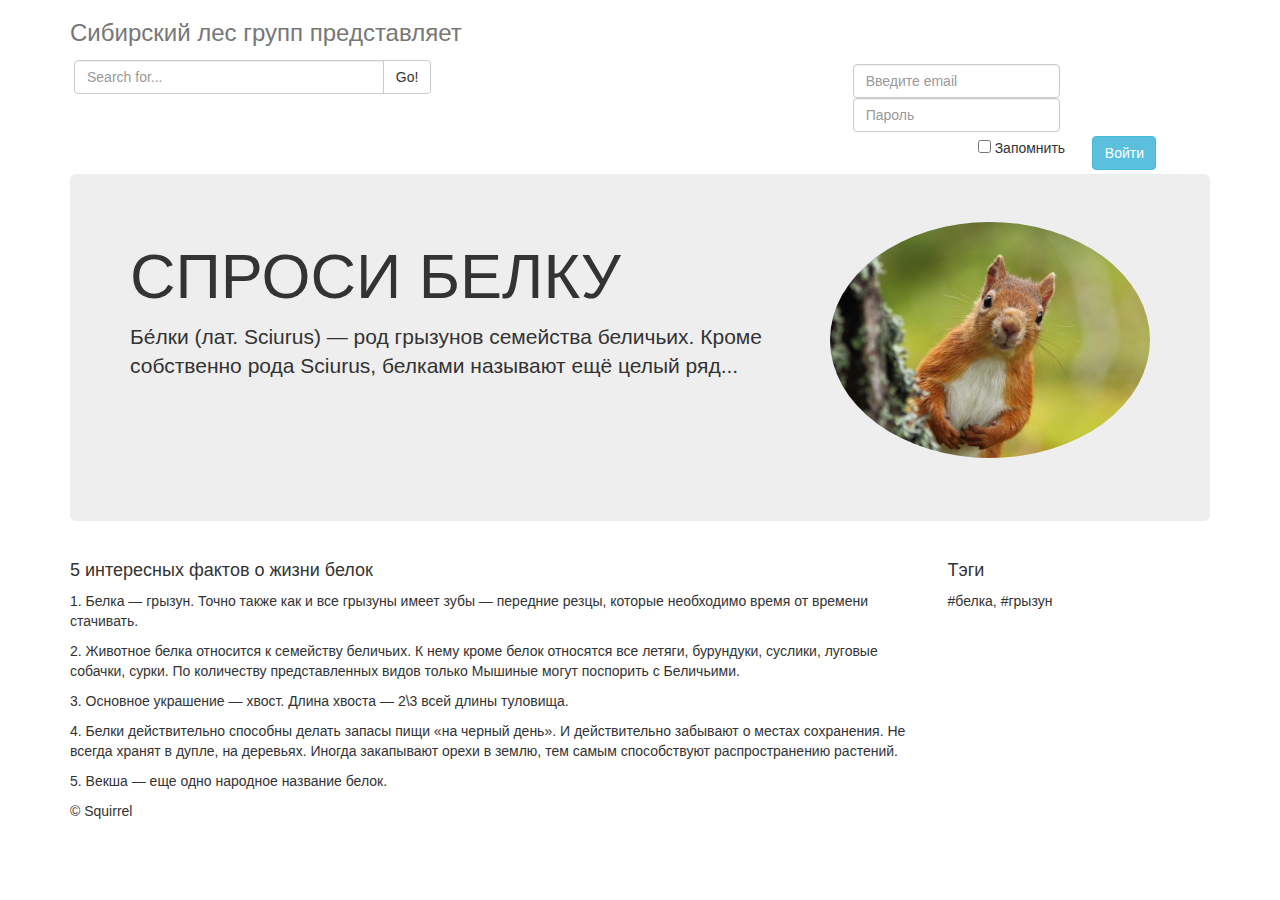
==== index.html @ f89218b2 "belka lalka" ====
﻿<!DOCTYPE html>
<html lang="en">
  <head>
    <meta charset="utf-8">
    <meta http-equiv="X-UA-Compatible" content="IE=edge">
    <meta name="viewport" content="width=device-width, initial-scale=1">
    <!-- The above 3 meta tags *must* come first in the head; any other head content must come *after* these tags -->
    <meta name="description" content="">
    <meta name="author" content="">
    <link rel="icon" href="../../favicon.ico">

    <title>Спроси Белку</title>

    <!-- Bootstrap core CSS -->
   <link href="css/bootstrap.min.css" rel="stylesheet">
   <link href="css/bootstrap-tagsinput.css" rel="stylesheet">
   <link href="css/mystyle.css" rel="stylesheet">

    <!-- Custom styles for this template -->
    <link href="jumbotron-narrow.css" rel="stylesheet">

    <!-- Just for debugging purposes. Don't actually copy these 2 lines! -->
    <!--[if lt IE 9]><script src="../../assets/js/ie8-responsive-file-warning.js"></script><![endif]-->
    <script src="js/ie-emulation-modes-warning.js"></script>

    <!-- HTML5 shim and Respond.js for IE8 support of HTML5 elements and media queries -->
    <!--[if lt IE 9]>
      <script src="https://oss.maxcdn.com/html5shiv/3.7.2/html5shiv.min.js"></script>
      <script src="https://oss.maxcdn.com/respond/1.4.2/respond.min.js"></script>
    <![endif]-->
  </head>

  <body>

  <div class="container">

		<div class="header clearfix">
        <h3 class="text-muted">Сибирский лес групп представляет</h3>
      </div>				

 		<div class="row add-margin">	
			<div class="col-lg-4 pull-left">
				<div class="input-group">
					<input type="text" class="form-control" placeholder="Search for...">
					<span class="input-group-btn">
					  <button class="btn btn-default" type="button">Go!</button>
					</span>
				</div><!-- /input-group -->
			</div><!-- /.col-lg-6 -->
			<form class="col-lg-4 col-md-push-4" role="form">
			  <div class="form-inline add-margin">
				  <div class="form-group">
					 <label class="sr-only" for="exampleInputEmail2">Email</label>
					 <input type="email" class="form-control" id="exampleInputEmail2" placeholder="Введите email">
				  </div>
				  <div class="form-group">
					 <label class="sr-only" for="exampleInputPassword2">Password</label>
					 <input type="password" class="form-control" id="exampleInputPassword2" placeholder="Пароль">
				  </div>
			  </div>
			  <div class="form-inline row">
				  <div class="checkbox col-lg-4 col-md-push-4">
					 <label>
						<input type="checkbox"> Запомнить
					 </label>
				  </div>
					<button type="submit" class="btn  btn-info col-lg-2 col-md-push-4" >Войти</button>
			  </div>
			</form>
		</div><!-- /.row -->		

		
      <div class="jumbotron">
			<div class="row">
				<div class="col-lg-8 pull-left">
					<h1>СПРОСИ БЕЛКУ</h1>
					<p class="lead">Бе́лки (лат. Sciurus) — род грызунов семейства беличьих. Кроме собственно рода Sciurus, белками называют ещё целый ряд...</p>
				</div>
				<p class="col-lg-4"><img src="belka.jpg" class="img-responsive img-circle belka"></p>
		   </div>
		</div>


		<div class="row">
			<div class="col-lg-9">
				 <h4>5 интересных фактов о жизни белок </h4>
				 <p>1. Белка — грызун. Точно также как и все грызуны имеет зубы — передние резцы, которые необходимо время от времени стачивать. </p>
				 <p>2. Животное белка относится к семейству беличьих. К нему кроме белок относятся все летяги, бурундуки, суслики, луговые собачки, сурки. По количеству представленных видов только Мышиные могут поспорить с Беличьими.</p>
				 <p>3. Основное украшение — хвост. Длина хвоста — 2\3 всей длины туловища. </p>
				 <p>4. Белки действительно способны делать запасы пищи «на черный день». И действительно забывают о местах сохранения. Не всегда хранят в дупле, на деревьях. Иногда закапывают орехи в землю, тем самым способствуют распространению растений. </p>
				 <p>5. Векша — еще одно народное название белок. </p>
			</div>

			<div class="col-lg-3">
				<h4>Тэги</h4>
				<p> #белка, #грызун</p>
			</div>
        </div>

    <footer class="footer">
        <p>&copy; Squirrel</p>
    </footer>

    </div> <!-- /container -->


    <!-- IE10 viewport hack for Surface/desktop Windows 8 bug -->
    <script src="js/ie10-viewport-bug-workaround.js"></script>
  </body>
</html>
---- css/mystyle.css ----
div.input-group {	margin: 5px, 5px, 5px, 5px;}.add-margin{	padding: 4px;}.input-group .bootstrap-tagsinput {    border-top-right-radius: 0;    border-bottom-right-radius: 0;    width: 100%;    margin-bottom: 1px;}/* .belka {	width: 64px; 	height: 64px;} */
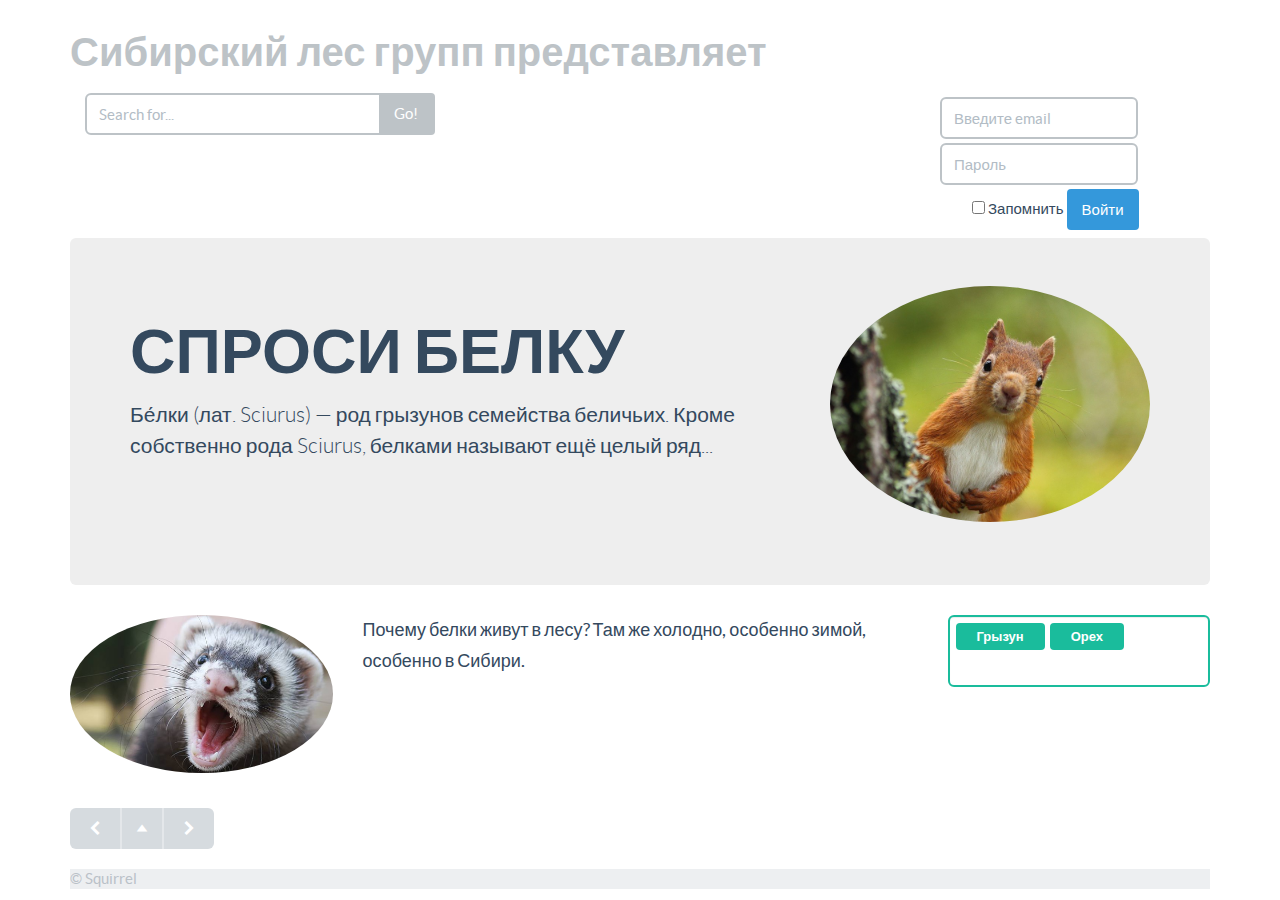
==== commit ce796a42: "ops" ====
--- a/index.html
+++ b/index.html
@@ -15,6 +15,8 @@
    <link href="css/bootstrap.min.css" rel="stylesheet">
    <link href="css/bootstrap-tagsinput.css" rel="stylesheet">
    <link href="css/mystyle.css" rel="stylesheet">
+   <!-- Loading Flat UI -->
+    <link href="css/flat-ui.min.css" rel="stylesheet">
 
     <!-- Custom styles for this template -->
     <link href="jumbotron-narrow.css" rel="stylesheet">
@@ -33,13 +35,11 @@
   <body>
 
   <div class="container">
-
 		<div class="header clearfix">
-        <h3 class="text-muted">Сибирский лес групп представляет</h3>
-      </div>				
-
+       		<h3 class="text-muted">Сибирский лес групп представляет</h3>
+        </div>	
  		<div class="row add-margin">	
-			<div class="col-lg-4 pull-left">
+			<div class="col-lg-4 col-md-4 pull-left">
 				<div class="input-group">
 					<input type="text" class="form-control" placeholder="Search for...">
 					<span class="input-group-btn">
@@ -47,30 +47,30 @@
 					</span>
 				</div><!-- /input-group -->
 			</div><!-- /.col-lg-6 -->
-			<form class="col-lg-4 col-md-push-4" role="form">
-			  <div class="form-inline add-margin">
-				  <div class="form-group">
+			<form class="col-lg-4 col-lg-push-5" role="form">
+			  <div class="form-inline">
+				  <div class="form-group add-margin" >
 					 <label class="sr-only" for="exampleInputEmail2">Email</label>
 					 <input type="email" class="form-control" id="exampleInputEmail2" placeholder="Введите email">
 				  </div>
-				  <div class="form-group">
+				  <div class="form-group add-margin">
 					 <label class="sr-only" for="exampleInputPassword2">Password</label>
 					 <input type="password" class="form-control" id="exampleInputPassword2" placeholder="Пароль">
 				  </div>
 			  </div>
-			  <div class="form-inline row">
-				  <div class="checkbox col-lg-4 col-md-push-4">
+			  <div class="form-inline add-margin">
+				  <div class="checkbox ">
 					 <label>
 						<input type="checkbox"> Запомнить
 					 </label>
 				  </div>
-					<button type="submit" class="btn  btn-info col-lg-2 col-md-push-4" >Войти</button>
+					<button type="submit" class="btn  btn-info " >Войти</button>
 			  </div>
 			</form>
-		</div><!-- /.row -->		
+		</div><!-- /.row -->			
 
 		
-      <div class="jumbotron">
+        <div class="jumbotron">
 			<div class="row">
 				<div class="col-lg-8 pull-left">
 					<h1>СПРОСИ БЕЛКУ</h1>
@@ -82,29 +82,55 @@
 
 
 		<div class="row">
-			<div class="col-lg-9">
-				 <h4>5 интересных фактов о жизни белок </h4>
-				 <p>1. Белка — грызун. Точно также как и все грызуны имеет зубы — передние резцы, которые необходимо время от времени стачивать. </p>
-				 <p>2. Животное белка относится к семейству беличьих. К нему кроме белок относятся все летяги, бурундуки, суслики, луговые собачки, сурки. По количеству представленных видов только Мышиные могут поспорить с Беличьими.</p>
-				 <p>3. Основное украшение — хвост. Длина хвоста — 2\3 всей длины туловища. </p>
-				 <p>4. Белки действительно способны делать запасы пищи «на черный день». И действительно забывают о местах сохранения. Не всегда хранят в дупле, на деревьях. Иногда закапывают орехи в землю, тем самым способствуют распространению растений. </p>
-				 <p>5. Векша — еще одно народное название белок. </p>
-			</div>
-
+			<p class="col-lg-3 pull-left"><img src="chorek.jpg" class="img-responsive img-circle belka"></p>
+			<p class="col-lg-6">Почему белки живут в лесу? Там же холодно, особенно зимой, особенно в Сибири.</p>
+			
 			<div class="col-lg-3">
-				<h4>Тэги</h4>
-				<p> #белка, #грызун</p>
+				<!-- Primary tags input -->
+				<div class="tagsinput-primary">
+					<input name="tagsinput" class="tagsinput" data-role="tagsinput" value="Грызун, Орех" />
+				</div>
 			</div>
         </div>
 
-    <footer class="footer">
-        <p>&copy; Squirrel</p>
-    </footer>
+		<div class="pagination">
+		 	<ul>
+			    <li class="previous">
+			      <a href="#" class="fui-arrow-left"></a>
+			    </li>
+			    <!-- Make dropdown appear above pagination -->
+			    <li class="pagination-dropdown dropup">
+			      <a href="#" class="dropdown-toggle" data-toggle="dropdown">
+			    	<i class="fui-triangle-up"></i>
+			      </a>
+			      <!-- Dropdown menu -->
+			      <ul class="dropdown-menu">
+			        <li>
+			          <a href="#">10-20</a>
+			        </li>
+			      </ul>
+			    </li>
+			    <li class="next">
+			      <a href="#" class="fui-arrow-right"></a>
+			    </li>
+			</ul>
+		</div>
+
+
+	    <footer class="footer">
+	    	<p>&copy; Squirrel</p>
+	    </footer>
 
     </div> <!-- /container -->
 
 
     <!-- IE10 viewport hack for Surface/desktop Windows 8 bug -->
     <script src="js/ie10-viewport-bug-workaround.js"></script>
+
+    <script src="js/vendor/jquery.min.js"></script>
+    <!-- Include all compiled plugins (below), or include individual files as needed -->
+    <script src="js/vendor/video.js"></script>
+    <script src="js/flat-ui.min.js"></script>
+
   </body>
 </html>
--- a/css/mystyle.css
+++ b/css/mystyle.css
@@ -3,7 +3,7 @@
 	margin: 5px, 5px, 5px, 5px; } .add-margin{-	padding: 4px;+	margin: 4px 0px; }  --- a/css/flat-ui.min.css
+++ b/css/flat-ui.min.css
@@ -0,0 +1,4 @@
+/*!
+ * Flat UI Free v2.2.2 (http://designmodo.github.io/Flat-UI/)
+ * Copyright 2013-2014 Designmodo, Inc.
+ */@font-face{font-family:Lato;font-style:normal;font-weight:900;src:url(../fonts/lato/lato-black.eot);src:url(../fonts/lato/lato-black.eot?#iefix) format('embedded-opentype'),url(../fonts/lato/lato-black.woff) format('woff'),url(../fonts/lato/lato-black.ttf) format('truetype'),url(../fonts/lato/lato-black.svg#latoblack) format('svg')}@font-face{font-family:Lato;font-style:normal;font-weight:700;src:url(../fonts/lato/lato-bold.eot);src:url(../fonts/lato/lato-bold.eot?#iefix) format('embedded-opentype'),url(../fonts/lato/lato-bold.woff) format('woff'),url(../fonts/lato/lato-bold.ttf) format('truetype'),url(../fonts/lato/lato-bold.svg#latobold) format('svg')}@font-face{font-family:Lato;font-style:italic;font-weight:700;src:url(../fonts/lato/lato-bolditalic.eot);src:url(../fonts/lato/lato-bolditalic.eot?#iefix) format('embedded-opentype'),url(../fonts/lato/lato-bolditalic.woff) format('woff'),url(../fonts/lato/lato-bolditalic.ttf) format('truetype'),url(../fonts/lato/lato-bolditalic.svg#latobold-italic) format('svg')}@font-face{font-family:Lato;font-style:italic;font-weight:400;src:url(../fonts/lato/lato-italic.eot);src:url(../fonts/lato/lato-italic.eot?#iefix) format('embedded-opentype'),url(../fonts/lato/lato-italic.woff) format('woff'),url(../fonts/lato/lato-italic.ttf) format('truetype'),url(../fonts/lato/lato-italic.svg#latoitalic) format('svg')}@font-face{font-family:Lato;font-style:normal;font-weight:300;src:url(../fonts/lato/lato-light.eot);src:url(../fonts/lato/lato-light.eot?#iefix) format('embedded-opentype'),url(../fonts/lato/lato-light.woff) format('woff'),url(../fonts/lato/lato-light.ttf) format('truetype'),url(../fonts/lato/lato-light.svg#latolight) format('svg')}@font-face{font-family:Lato;font-style:normal;font-weight:400;src:url(../fonts/lato/lato-regular.eot);src:url(../fonts/lato/lato-regular.eot?#iefix) format('embedded-opentype'),url(../fonts/lato/lato-regular.woff) format('woff'),url(../fonts/lato/lato-regular.ttf) format('truetype'),url(../fonts/lato/lato-regular.svg#latoregular) format('svg')}@font-face{font-family:Flat-UI-Icons;src:url(../fonts/glyphicons/flat-ui-icons-regular.eot);src:url(../fonts/glyphicons/flat-ui-icons-regular.eot?#iefix) format('embedded-opentype'),url(../fonts/glyphicons/flat-ui-icons-regular.woff) format('woff'),url(../fonts/glyphicons/flat-ui-icons-regular.ttf) format('truetype'),url(../fonts/glyphicons/flat-ui-icons-regular.svg#flat-ui-icons-regular) format('svg')}[class^=fui-],[class*=fui-]{font-family:Flat-UI-Icons;font-style:normal;font-weight:400;font-variant:normal;text-transform:none;speak:none;-webkit-font-smoothing:antialiased;-moz-osx-font-smoothing:grayscale}.fui-triangle-up:before{content:"\e600"}.fui-triangle-down:before{content:"\e601"}.fui-triangle-up-small:before{content:"\e602"}.fui-triangle-down-small:before{content:"\e603"}.fui-triangle-left-large:before{content:"\e604"}.fui-triangle-right-large:before{content:"\e605"}.fui-arrow-left:before{content:"\e606"}.fui-arrow-right:before{content:"\e607"}.fui-plus:before{content:"\e608"}.fui-cross:before{content:"\e609"}.fui-check:before{content:"\e60a"}.fui-radio-unchecked:before{content:"\e60b"}.fui-radio-checked:before{content:"\e60c"}.fui-checkbox-unchecked:before{content:"\e60d"}.fui-checkbox-checked:before{content:"\e60e"}.fui-info-circle:before{content:"\e60f"}.fui-alert-circle:before{content:"\e610"}.fui-question-circle:before{content:"\e611"}.fui-check-circle:before{content:"\e612"}.fui-cross-circle:before{content:"\e613"}.fui-plus-circle:before{content:"\e614"}.fui-pause:before{content:"\e615"}.fui-play:before{content:"\e616"}.fui-volume:before{content:"\e617"}.fui-mute:before{content:"\e618"}.fui-resize:before{content:"\e619"}.fui-list:before{content:"\e61a"}.fui-list-thumbnailed:before{content:"\e61b"}.fui-list-small-thumbnails:before{content:"\e61c"}.fui-list-large-thumbnails:before{content:"\e61d"}.fui-list-numbered:before{content:"\e61e"}.fui-list-columned:before{content:"\e61f"}.fui-list-bulleted:before{content:"\e620"}.fui-window:before{content:"\e621"}.fui-windows:before{content:"\e622"}.fui-loop:before{content:"\e623"}.fui-cmd:before{content:"\e624"}.fui-mic:before{content:"\e625"}.fui-heart:before{content:"\e626"}.fui-location:before{content:"\e627"}.fui-new:before{content:"\e628"}.fui-video:before{content:"\e629"}.fui-photo:before{content:"\e62a"}.fui-time:before{content:"\e62b"}.fui-eye:before{content:"\e62c"}.fui-chat:before{content:"\e62d"}.fui-home:before{content:"\e62e"}.fui-upload:before{content:"\e62f"}.fui-search:before{content:"\e630"}.fui-user:before{content:"\e631"}.fui-mail:before{content:"\e632"}.fui-lock:before{content:"\e633"}.fui-power:before{content:"\e634"}.fui-calendar:before{content:"\e635"}.fui-gear:before{content:"\e636"}.fui-bookmark:before{content:"\e637"}.fui-exit:before{content:"\e638"}.fui-trash:before{content:"\e639"}.fui-folder:before{content:"\e63a"}.fui-bubble:before{content:"\e63b"}.fui-export:before{content:"\e63c"}.fui-calendar-solid:before{content:"\e63d"}.fui-star:before{content:"\e63e"}.fui-star-2:before{content:"\e63f"}.fui-credit-card:before{content:"\e640"}.fui-clip:before{content:"\e641"}.fui-link:before{content:"\e642"}.fui-tag:before{content:"\e643"}.fui-document:before{content:"\e644"}.fui-image:before{content:"\e645"}.fui-facebook:before{content:"\e646"}.fui-youtube:before{content:"\e647"}.fui-vimeo:before{content:"\e648"}.fui-twitter:before{content:"\e649"}.fui-spotify:before{content:"\e64a"}.fui-skype:before{content:"\e64b"}.fui-pinterest:before{content:"\e64c"}.fui-path:before{content:"\e64d"}.fui-linkedin:before{content:"\e64e"}.fui-google-plus:before{content:"\e64f"}.fui-dribbble:before{content:"\e650"}.fui-behance:before{content:"\e651"}.fui-stumbleupon:before{content:"\e652"}.fui-yelp:before{content:"\e653"}.fui-wordpress:before{content:"\e654"}.fui-windows-8:before{content:"\e655"}.fui-vine:before{content:"\e656"}.fui-tumblr:before{content:"\e657"}.fui-paypal:before{content:"\e658"}.fui-lastfm:before{content:"\e659"}.fui-instagram:before{content:"\e65a"}.fui-html5:before{content:"\e65b"}.fui-github:before{content:"\e65c"}.fui-foursquare:before{content:"\e65d"}.fui-dropbox:before{content:"\e65e"}.fui-android:before{content:"\e65f"}.fui-apple:before{content:"\e660"}body{font-family:Lato,Helvetica,Arial,sans-serif;font-size:18px;line-height:1.72222;color:#34495e;background-color:#fff}a{color:#16a085;text-decoration:none;-webkit-transition:.25s;transition:.25s}a:hover,a:focus{color:#1abc9c;text-decoration:none}a:focus{outline:0}.img-rounded{border-radius:6px}.img-thumbnail{display:inline-block;max-width:100%;height:auto;padding:4px;line-height:1.72222;background-color:#fff;border:2px solid #bdc3c7;border-radius:6px;-webkit-transition:all .25s ease-in-out;transition:all .25s ease-in-out}.img-comment{margin:24px 0;font-size:15px;font-style:italic;line-height:1.2}h1,h2,h3,h4,h5,h6,.h1,.h2,.h3,.h4,.h5,.h6{font-family:inherit;font-weight:700;line-height:1.1;color:inherit}h1 small,h2 small,h3 small,h4 small,h5 small,h6 small,.h1 small,.h2 small,.h3 small,.h4 small,.h5 small,.h6 small{color:#e7e9ec}h1,h2,h3{margin-top:30px;margin-bottom:15px}h4,h5,h6{margin-top:15px;margin-bottom:15px}h6{font-weight:400}h1,.h1{font-size:61px}h2,.h2{font-size:53px}h3,.h3{font-size:40px}h4,.h4{font-size:29px}h5,.h5{font-size:28px}h6,.h6{font-size:24px}p{margin:0 0 15px;font-size:18px;line-height:1.72222}.lead{margin-bottom:30px;font-size:28px;font-weight:300;line-height:1.46428571}@media (min-width:768px){.lead{font-size:30.01px}}small,.small{font-size:83%;line-height:2.067}.text-muted{color:#bdc3c7}.text-inverse{color:#fff}.text-primary{color:#1abc9c}a.text-primary:hover{color:#148f77}.text-warning{color:#f1c40f}a.text-warning:hover{color:#c29d0b}.text-danger{color:#e74c3c}a.text-danger:hover{color:#d62c1a}.text-success{color:#2ecc71}a.text-success:hover{color:#25a25a}.text-info{color:#3498db}a.text-info:hover{color:#217dbb}.bg-primary{color:#fff;background-color:#34495e}a.bg-primary:hover{background-color:#222f3d}.bg-success{background-color:#dff0d8}a.bg-success:hover{background-color:#c1e2b3}.bg-info{background-color:#d9edf7}a.bg-info:hover{background-color:#afd9ee}.bg-warning{background-color:#fcf8e3}a.bg-warning:hover{background-color:#f7ecb5}.bg-danger{background-color:#f2dede}a.bg-danger:hover{background-color:#e4b9b9}.page-header{padding-bottom:14px;margin:60px 0 30px;border-bottom:2px solid #e7e9ec}ul,ol{margin-bottom:15px}dl{margin-bottom:30px}dt,dd{line-height:1.72222}@media (min-width:768px){.dl-horizontal dt{width:160px}.dl-horizontal dd{margin-left:180px}}abbr[title],abbr[data-original-title]{border-bottom:1px dotted #bdc3c7}blockquote{padding:0 0 0 16px;margin:0 0 30px;border-left:3px solid #e7e9ec}blockquote p{margin-bottom:.4em;font-size:20px;font-weight:400;line-height:1.55}blockquote small,blockquote .small{font-size:18px;font-style:italic;line-height:1.72222;color:inherit}blockquote small:before,blockquote .small:before{content:""}blockquote.pull-right{padding-right:16px;padding-left:0;border-right:3px solid #e7e9ec;border-left:0}blockquote.pull-right small:after{content:""}address{margin-bottom:30px;line-height:1.72222}sub,sup{font-size:70%}code,kbd,pre,samp{font-family:Monaco,Menlo,Consolas,"Courier New",monospace}code{padding:2px 6px;font-size:85%;color:#c7254e;background-color:#f9f2f4;border-radius:4px}kbd{padding:2px 6px;font-size:85%;color:#fff;background-color:#34495e;border-radius:4px;box-shadow:none}pre{padding:8px;margin:0 0 15px;font-size:13px;line-height:1.72222;color:inherit;white-space:pre;background-color:#fff;border:2px solid #e7e9ec;border-radius:6px}.pre-scrollable{max-height:340px}.thumbnail{display:block;padding:4px;margin-bottom:5px;line-height:1.72222;background-color:#fff;border:2px solid #bdc3c7;border-radius:6px;-webkit-transition:border .25s ease-in-out;transition:border .25s ease-in-out}.thumbnail>img,.thumbnail a>img{display:block;max-width:100%;height:auto;margin-right:auto;margin-left:auto}a.thumbnail:hover,a.thumbnail:focus,a.thumbnail.active{border-color:#16a085}.thumbnail .caption{padding:9px;color:#34495e}.btn{padding:10px 15px;font-size:15px;font-weight:400;line-height:1.4;border:none;border-radius:4px;-webkit-transition:border .25s linear,color .25s linear,background-color .25s linear;transition:border .25s linear,color .25s linear,background-color .25s linear;-webkit-font-smoothing:subpixel-antialiased}.btn:hover,.btn:focus{color:#fff;outline:0}.btn:active,.btn.active{outline:0;box-shadow:none}.btn:focus:active{outline:0}.btn.disabled,.btn[disabled],fieldset[disabled] .btn{color:rgba(255,255,255,.75);cursor:not-allowed;background-color:#bdc3c7;filter:alpha(opacity=70);opacity:.7}.btn [class^=fui-]{position:relative;top:1px;margin:0 1px;line-height:1}.btn-xs.btn [class^=fui-]{top:0;font-size:11px}.btn-hg.btn [class^=fui-]{top:2px}.btn-default{color:#fff;background-color:#bdc3c7}.btn-default:hover,.btn-default.hover,.btn-default:focus,.btn-default:active,.btn-default.active,.open>.dropdown-toggle.btn-default{color:#fff;background-color:#cacfd2;border-color:#cacfd2}.btn-default:active,.btn-default.active,.open>.dropdown-toggle.btn-default{background:#a1a6a9;border-color:#a1a6a9}.btn-default.disabled,.btn-default[disabled],fieldset[disabled] .btn-default,.btn-default.disabled:hover,.btn-default[disabled]:hover,fieldset[disabled] .btn-default:hover,.btn-default.disabled.hover,.btn-default[disabled].hover,fieldset[disabled] .btn-default.hover,.btn-default.disabled:focus,.btn-default[disabled]:focus,fieldset[disabled] .btn-default:focus,.btn-default.disabled:active,.btn-default[disabled]:active,fieldset[disabled] .btn-default:active,.btn-default.disabled.active,.btn-default[disabled].active,fieldset[disabled] .btn-default.active{background-color:#bdc3c7;border-color:#bdc3c7}.btn-default .badge{color:#bdc3c7;background-color:#fff}.btn-primary{color:#fff;background-color:#1abc9c}.btn-primary:hover,.btn-primary.hover,.btn-primary:focus,.btn-primary:active,.btn-primary.active,.open>.dropdown-toggle.btn-primary{color:#fff;background-color:#48c9b0;border-color:#48c9b0}.btn-primary:active,.btn-primary.active,.open>.dropdown-toggle.btn-primary{background:#16a085;border-color:#16a085}.btn-primary.disabled,.btn-primary[disabled],fieldset[disabled] .btn-primary,.btn-primary.disabled:hover,.btn-primary[disabled]:hover,fieldset[disabled] .btn-primary:hover,.btn-primary.disabled.hover,.btn-primary[disabled].hover,fieldset[disabled] .btn-primary.hover,.btn-primary.disabled:focus,.btn-primary[disabled]:focus,fieldset[disabled] .btn-primary:focus,.btn-primary.disabled:active,.btn-primary[disabled]:active,fieldset[disabled] .btn-primary:active,.btn-primary.disabled.active,.btn-primary[disabled].active,fieldset[disabled] .btn-primary.active{background-color:#bdc3c7;border-color:#1abc9c}.btn-primary .badge{color:#1abc9c;background-color:#fff}.btn-info{color:#fff;background-color:#3498db}.btn-info:hover,.btn-info.hover,.btn-info:focus,.btn-info:active,.btn-info.active,.open>.dropdown-toggle.btn-info{color:#fff;background-color:#5dade2;border-color:#5dade2}.btn-info:active,.btn-info.active,.open>.dropdown-toggle.btn-info{background:#2c81ba;border-color:#2c81ba}.btn-info.disabled,.btn-info[disabled],fieldset[disabled] .btn-info,.btn-info.disabled:hover,.btn-info[disabled]:hover,fieldset[disabled] .btn-info:hover,.btn-info.disabled.hover,.btn-info[disabled].hover,fieldset[disabled] .btn-info.hover,.btn-info.disabled:focus,.btn-info[disabled]:focus,fieldset[disabled] .btn-info:focus,.btn-info.disabled:active,.btn-info[disabled]:active,fieldset[disabled] .btn-info:active,.btn-info.disabled.active,.btn-info[disabled].active,fieldset[disabled] .btn-info.active{background-color:#bdc3c7;border-color:#3498db}.btn-info .badge{color:#3498db;background-color:#fff}.btn-danger{color:#fff;background-color:#e74c3c}.btn-danger:hover,.btn-danger.hover,.btn-danger:focus,.btn-danger:active,.btn-danger.active,.open>.dropdown-toggle.btn-danger{color:#fff;background-color:#ec7063;border-color:#ec7063}.btn-danger:active,.btn-danger.active,.open>.dropdown-toggle.btn-danger{background:#c44133;border-color:#c44133}.btn-danger.disabled,.btn-danger[disabled],fieldset[disabled] .btn-danger,.btn-danger.disabled:hover,.btn-danger[disabled]:hover,fieldset[disabled] .btn-danger:hover,.btn-danger.disabled.hover,.btn-danger[disabled].hover,fieldset[disabled] .btn-danger.hover,.btn-danger.disabled:focus,.btn-danger[disabled]:focus,fieldset[disabled] .btn-danger:focus,.btn-danger.disabled:active,.btn-danger[disabled]:active,fieldset[disabled] .btn-danger:active,.btn-danger.disabled.active,.btn-danger[disabled].active,fieldset[disabled] .btn-danger.active{background-color:#bdc3c7;border-color:#e74c3c}.btn-danger .badge{color:#e74c3c;background-color:#fff}.btn-success{color:#fff;background-color:#2ecc71}.btn-success:hover,.btn-success.hover,.btn-success:focus,.btn-success:active,.btn-success.active,.open>.dropdown-toggle.btn-success{color:#fff;background-color:#58d68d;border-color:#58d68d}.btn-success:active,.btn-success.active,.open>.dropdown-toggle.btn-success{background:#27ad60;border-color:#27ad60}.btn-success.disabled,.btn-success[disabled],fieldset[disabled] .btn-success,.btn-success.disabled:hover,.btn-success[disabled]:hover,fieldset[disabled] .btn-success:hover,.btn-success.disabled.hover,.btn-success[disabled].hover,fieldset[disabled] .btn-success.hover,.btn-success.disabled:focus,.btn-success[disabled]:focus,fieldset[disabled] .btn-success:focus,.btn-success.disabled:active,.btn-success[disabled]:active,fieldset[disabled] .btn-success:active,.btn-success.disabled.active,.btn-success[disabled].active,fieldset[disabled] .btn-success.active{background-color:#bdc3c7;border-color:#2ecc71}.btn-success .badge{color:#2ecc71;background-color:#fff}.btn-warning{color:#fff;background-color:#f1c40f}.btn-warning:hover,.btn-warning.hover,.btn-warning:focus,.btn-warning:active,.btn-warning.active,.open>.dropdown-toggle.btn-warning{color:#fff;background-color:#f4d313;border-color:#f4d313}.btn-warning:active,.btn-warning.active,.open>.dropdown-toggle.btn-warning{background:#cda70d;border-color:#cda70d}.btn-warning.disabled,.btn-warning[disabled],fieldset[disabled] .btn-warning,.btn-warning.disabled:hover,.btn-warning[disabled]:hover,fieldset[disabled] .btn-warning:hover,.btn-warning.disabled.hover,.btn-warning[disabled].hover,fieldset[disabled] .btn-warning.hover,.btn-warning.disabled:focus,.btn-warning[disabled]:focus,fieldset[disabled] .btn-warning:focus,.btn-warning.disabled:active,.btn-warning[disabled]:active,fieldset[disabled] .btn-warning:active,.btn-warning.disabled.active,.btn-warning[disabled].active,fieldset[disabled] .btn-warning.active{background-color:#bdc3c7;border-color:#f1c40f}.btn-warning .badge{color:#f1c40f;background-color:#fff}.btn-inverse{color:#fff;background-color:#34495e}.btn-inverse:hover,.btn-inverse.hover,.btn-inverse:focus,.btn-inverse:active,.btn-inverse.active,.open>.dropdown-toggle.btn-inverse{color:#fff;background-color:#415b76;border-color:#415b76}.btn-inverse:active,.btn-inverse.active,.open>.dropdown-toggle.btn-inverse{background:#2c3e50;border-color:#2c3e50}.btn-inverse.disabled,.btn-inverse[disabled],fieldset[disabled] .btn-inverse,.btn-inverse.disabled:hover,.btn-inverse[disabled]:hover,fieldset[disabled] .btn-inverse:hover,.btn-inverse.disabled.hover,.btn-inverse[disabled].hover,fieldset[disabled] .btn-inverse.hover,.btn-inverse.disabled:focus,.btn-inverse[disabled]:focus,fieldset[disabled] .btn-inverse:focus,.btn-inverse.disabled:active,.btn-inverse[disabled]:active,fieldset[disabled] .btn-inverse:active,.btn-inverse.disabled.active,.btn-inverse[disabled].active,fieldset[disabled] .btn-inverse.active{background-color:#bdc3c7;border-color:#34495e}.btn-inverse .badge{color:#34495e;background-color:#fff}.btn-embossed{box-shadow:inset 0 -2px 0 rgba(0,0,0,.15)}.btn-embossed.active,.btn-embossed:active{box-shadow:inset 0 2px 0 rgba(0,0,0,.15)}.btn-wide{min-width:140px;padding-right:30px;padding-left:30px}.btn-link{color:#16a085}.btn-link:hover,.btn-link:focus{color:#1abc9c;text-decoration:underline;background-color:transparent}.btn-link[disabled]:hover,fieldset[disabled] .btn-link:hover,.btn-link[disabled]:focus,fieldset[disabled] .btn-link:focus{color:#bdc3c7;text-decoration:none}.btn-hg,.btn-group-hg>.btn{padding:13px 20px;font-size:22px;line-height:1.227;border-radius:6px}.btn-lg,.btn-group-lg>.btn{padding:10px 19px;font-size:17px;line-height:1.471;border-radius:6px}.btn-sm,.btn-group-sm>.btn{padding:9px 13px;font-size:13px;line-height:1.385;border-radius:4px}.btn-xs,.btn-group-xs>.btn{padding:6px 9px;font-size:12px;line-height:1.083;border-radius:3px}.btn-tip{padding-left:10px;font-size:92%;font-weight:300}.btn-block{white-space:normal}[class*=btn-social-]{padding:10px 15px;font-size:13px;line-height:1.077;border-radius:4px}.btn-social-pinterest{color:#fff;background-color:#cb2028}.btn-social-pinterest:hover,.btn-social-pinterest:focus{background-color:#d54d53}.btn-social-pinterest:active,.btn-social-pinterest.active{background-color:#ad1b22}.btn-social-linkedin{color:#fff;background-color:#0072b5}.btn-social-linkedin:hover,.btn-social-linkedin:focus{background-color:#338ec4}.btn-social-linkedin:active,.btn-social-linkedin.active{background-color:#00619a}.btn-social-stumbleupon{color:#fff;background-color:#ed4a13}.btn-social-stumbleupon:hover,.btn-social-stumbleupon:focus{background-color:#f16e42}.btn-social-stumbleupon:active,.btn-social-stumbleupon.active{background-color:#c93f10}.btn-social-googleplus{color:#fff;background-color:#2d2d2d}.btn-social-googleplus:hover,.btn-social-googleplus:focus{background-color:#575757}.btn-social-googleplus:active,.btn-social-googleplus.active{background-color:#262626}.btn-social-facebook{color:#fff;background-color:#2f4b93}.btn-social-facebook:hover,.btn-social-facebook:focus{background-color:#596fa9}.btn-social-facebook:active,.btn-social-facebook.active{background-color:#28407d}.btn-social-twitter{color:#fff;background-color:#00bdef}.btn-social-twitter:hover,.btn-social-twitter:focus{background-color:#33caf2}.btn-social-twitter:active,.btn-social-twitter.active{background-color:#00a1cb}.btn-group>.btn+.btn{margin-left:0}.btn-group>.btn+.dropdown-toggle{padding:10px 12px;border-left:2px solid rgba(52,73,94,.15)}.btn-group>.btn+.dropdown-toggle .caret{margin-right:3px;margin-left:3px}.btn-group>.btn.btn-gh+.dropdown-toggle .caret{margin-right:7px;margin-left:7px}.btn-group>.btn.btn-sm+.dropdown-toggle .caret{margin-right:0;margin-left:0}.dropdown-toggle .caret{margin-left:8px}.btn-group-xs>.btn+.dropdown-toggle{padding:6px 9px}.btn-group-sm>.btn+.dropdown-toggle{padding:9px 13px}.btn-group-lg>.btn+.dropdown-toggle{padding:10px 19px}.btn-group-hg>.btn+.dropdown-toggle{padding:13px 20px}.btn-xs .caret{border-width:6px 4px 0;border-bottom-width:0}.btn-lg .caret{border-width:8px 6px 0;border-bottom-width:0}.dropup .btn-lg .caret{border-width:0 6px 8px}.dropup .btn-xs .caret{border-width:0 4px 6px}.btn-group>.btn,.btn-group>.dropdown-menu,.btn-group>.popover{font-weight:400}.btn-group:focus .dropdown-toggle{outline:0;-webkit-transition:.25s;transition:.25s}.btn-group.open .dropdown-toggle{color:rgba(255,255,255,.75);box-shadow:none}.btn-toolbar .btn.active{color:#fff}.btn-toolbar .btn>[class^=fui-]{margin:0 1px;font-size:16px}legend{display:block;width:100%;padding:0;margin-bottom:30px / 2;font-size:24px;line-height:inherit;color:inherit;border-bottom:none}textarea{padding:5px 11px;font-size:20px;line-height:24px}input[type=search]{-webkit-appearance:none!important}label{font-size:15px;font-weight:400;line-height:2.3}.form-control::-moz-placeholder,.select2-search input[type=text]::-moz-placeholder{color:#b2bcc5;opacity:1}.form-control:-ms-input-placeholder,.select2-search input[type=text]:-ms-input-placeholder{color:#b2bcc5}.form-control::-webkit-input-placeholder,.select2-search input[type=text]::-webkit-input-placeholder{color:#b2bcc5}.form-control,.select2-search input[type=text]{height:42px;padding:8px 12px;font-family:Lato,Helvetica,Arial,sans-serif;font-size:15px;line-height:1.467;color:#34495e;border:2px solid #bdc3c7;border-radius:6px;box-shadow:none;-webkit-transition:border .25s linear,color .25s linear,background-color .25s linear;transition:border .25s linear,color .25s linear,background-color .25s linear}.form-group.focus .form-control,.form-control:focus,.form-group.focus .select2-search input[type=text],.select2-search input[type=text]:focus{border-color:#1abc9c;outline:0;box-shadow:none}.form-control[disabled],.form-control[readonly],fieldset[disabled] .form-control,.select2-search input[type=text][disabled],.select2-search input[type=text][readonly],fieldset[disabled] .select2-search input[type=text]{color:#d5dbdb;cursor:default;background-color:#f4f6f6;filter:alpha(opacity=70);border-color:#d5dbdb;opacity:.7}.form-control.flat,.select2-search input[type=text].flat{border-color:transparent}.form-control.flat:hover,.select2-search input[type=text].flat:hover{border-color:#bdc3c7}.form-control.flat:focus,.select2-search input[type=text].flat:focus{border-color:#1abc9c}.input-sm,.form-group-sm .form-control,.form-group-sm .select2-search input[type=text],.select2-search input[type=text]{height:35px;padding:6px 10px;font-size:13px;line-height:1.462;border-radius:6px}select.input-sm,select.form-group-sm .form-control,select.form-group-sm .select2-search input[type=text],select.select2-search input[type=text]{height:35px;line-height:35px}textarea.input-sm,textarea.form-group-sm .form-control,select[multiple].input-sm,select[multiple].form-group-sm .form-control,textarea.form-group-sm .select2-search input[type=text],select[multiple].form-group-sm .select2-search input[type=text],textarea.select2-search input[type=text],select[multiple].select2-search input[type=text]{height:auto}.input-lg,.form-group-lg .form-control,.form-group-lg .select2-search input[type=text]{height:45px;padding:10px 15px;font-size:17px;line-height:1.235;border-radius:6px}select.input-lg,select.form-group-lg .form-control,select.form-group-lg .select2-search input[type=text]{height:45px;line-height:45px}textarea.input-lg,textarea.form-group-lg .form-control,select[multiple].input-lg,select[multiple].form-group-lg .form-control,textarea.form-group-lg .select2-search input[type=text],select[multiple].form-group-lg .select2-search input[type=text]{height:auto}.input-hg,.form-group-hg .form-control,.form-horizontal .form-group-hg .form-control,.form-group-hg .select2-search input[type=text],.form-horizontal .form-group-hg .select2-search input[type=text]{height:53px;padding:10px 16px;font-size:22px;line-height:1.318;border-radius:6px}select.input-hg,select.form-group-hg .form-control,select.form-group-hg .select2-search input[type=text]{height:53px;line-height:53px}textarea.input-hg,textarea.form-group-hg .form-control,select[multiple].input-hg,select[multiple].form-group-hg .form-control,textarea.form-group-hg .select2-search input[type=text],select[multiple].form-group-hg .select2-search input[type=text]{height:auto}.form-control-feedback{position:absolute;top:2px;right:2px;padding:0 12px 0 0;margin-top:1px;font-size:17px;line-height:36px;color:#b2bcc5;pointer-events:none;background-color:transparent;border-radius:6px}.input-hg+.form-control-feedback,.control-feedback-hg{width:auto;height:48px;padding-right:16px;font-size:20px;line-height:48px}.input-lg+.form-control-feedback,.control-feedback-lg{width:auto;height:40px;padding-right:15px;font-size:18px;line-height:40px}.input-sm+.form-control-feedback,.control-feedback-sm,.select2-search input[type=text]+.form-control-feedback{width:auto;height:29px;padding-right:10px;line-height:29px}.has-success .help-block,.has-success .control-label,.has-success .radio,.has-success .checkbox,.has-success .radio-inline,.has-success .checkbox-inline{color:#2ecc71}.has-success .form-control,.has-success .select2-search input[type=text]{color:#2ecc71;border-color:#2ecc71;box-shadow:none}.has-success .form-control::-moz-placeholder,.has-success .select2-search input[type=text]::-moz-placeholder{color:#2ecc71;opacity:1}.has-success .form-control:-ms-input-placeholder,.has-success .select2-search input[type=text]:-ms-input-placeholder{color:#2ecc71}.has-success .form-control::-webkit-input-placeholder,.has-success .select2-search input[type=text]::-webkit-input-placeholder{color:#2ecc71}.has-success .form-control:focus,.has-success .select2-search input[type=text]:focus{border-color:#2ecc71;box-shadow:none}.has-success .input-group-addon{color:#2ecc71;background-color:#fff;border-color:#2ecc71}.has-success .form-control-feedback{color:#2ecc71}.has-warning .help-block,.has-warning .control-label,.has-warning .radio,.has-warning .checkbox,.has-warning .radio-inline,.has-warning .checkbox-inline{color:#f1c40f}.has-warning .form-control,.has-warning .select2-search input[type=text]{color:#f1c40f;border-color:#f1c40f;box-shadow:none}.has-warning .form-control::-moz-placeholder,.has-warning .select2-search input[type=text]::-moz-placeholder{color:#f1c40f;opacity:1}.has-warning .form-control:-ms-input-placeholder,.has-warning .select2-search input[type=text]:-ms-input-placeholder{color:#f1c40f}.has-warning .form-control::-webkit-input-placeholder,.has-warning .select2-search input[type=text]::-webkit-input-placeholder{color:#f1c40f}.has-warning .form-control:focus,.has-warning .select2-search input[type=text]:focus{border-color:#f1c40f;box-shadow:none}.has-warning .input-group-addon{color:#f1c40f;background-color:#fff;border-color:#f1c40f}.has-warning .form-control-feedback{color:#f1c40f}.has-error .help-block,.has-error .control-label,.has-error .radio,.has-error .checkbox,.has-error .radio-inline,.has-error .checkbox-inline{color:#e74c3c}.has-error .form-control,.has-error .select2-search input[type=text]{color:#e74c3c;border-color:#e74c3c;box-shadow:none}.has-error .form-control::-moz-placeholder,.has-error .select2-search input[type=text]::-moz-placeholder{color:#e74c3c;opacity:1}.has-error .form-control:-ms-input-placeholder,.has-error .select2-search input[type=text]:-ms-input-placeholder{color:#e74c3c}.has-error .form-control::-webkit-input-placeholder,.has-error .select2-search input[type=text]::-webkit-input-placeholder{color:#e74c3c}.has-error .form-control:focus,.has-error .select2-search input[type=text]:focus{border-color:#e74c3c;box-shadow:none}.has-error .input-group-addon{color:#e74c3c;background-color:#fff;border-color:#e74c3c}.has-error .form-control-feedback{color:#e74c3c}.form-control[disabled]+.form-control-feedback,.form-control[readonly]+.form-control-feedback,fieldset[disabled] .form-control+.form-control-feedback,.form-control.disabled+.form-control-feedback,.select2-search input[type=text][disabled]+.form-control-feedback,.select2-search input[type=text][readonly]+.form-control-feedback,fieldset[disabled] .select2-search input[type=text]+.form-control-feedback,.select2-search input[type=text].disabled+.form-control-feedback{color:#d5dbdb;cursor:not-allowed;background-color:transparent;filter:alpha(opacity=70);opacity:.7}.help-block{margin-bottom:5px;font-size:14px;color:#6b7a88}.form-group{position:relative;margin-bottom:20px}.form-horizontal .radio,.form-horizontal .checkbox,.form-horizontal .radio-inline,.form-horizontal .checkbox-inline{padding-top:0;margin-top:0;margin-bottom:0}@media (min-width:768px){.form-horizontal .control-label{padding-top:3px;padding-bottom:3px}}.form-horizontal .form-group{margin-right:-15px;margin-left:-15px}.form-horizontal .form-control-static{padding-top:6px;padding-bottom:6px}@media (min-width:768px){.form-horizontal .form-group-hg .control-label{padding-top:2px;padding-bottom:0;font-size:22px}}@media (min-width:768px){.form-horizontal .form-group-lg .control-label{padding-top:3px;padding-bottom:2px;font-size:17px}}@media (min-width:768px){.form-horizontal .form-group-sm .control-label{padding-top:2px;padding-bottom:2px;font-size:13px}}.input-group .form-control,.input-group .select2-search input[type=text]{position:static}.input-group-hg>.form-control,.input-group-hg>.input-group-addon,.input-group-hg>.input-group-btn>.btn,.input-group-hg>.select2-search input[type=text]{height:53px;padding:10px 16px;font-size:22px;line-height:1.318;border-radius:6px}select.input-group-hg>.form-control,select.input-group-hg>.input-group-addon,select.input-group-hg>.input-group-btn>.btn,select.input-group-hg>.select2-search input[type=text]{height:53px;line-height:53px}textarea.input-group-hg>.form-control,textarea.input-group-hg>.input-group-addon,textarea.input-group-hg>.input-group-btn>.btn,select[multiple].input-group-hg>.form-control,select[multiple].input-group-hg>.input-group-addon,select[multiple].input-group-hg>.input-group-btn>.btn,textarea.input-group-hg>.select2-search input[type=text],select[multiple].input-group-hg>.select2-search input[type=text]{height:auto}.input-group-lg>.form-control,.input-group-lg>.input-group-addon,.input-group-lg>.input-group-btn>.btn,.input-group-lg>.select2-search input[type=text]{height:45px;padding:10px 15px;font-size:17px;line-height:1.235;border-radius:6px}select.input-group-lg>.form-control,select.input-group-lg>.input-group-addon,select.input-group-lg>.input-group-btn>.btn,select.input-group-lg>.select2-search input[type=text]{height:45px;line-height:45px}textarea.input-group-lg>.form-control,textarea.input-group-lg>.input-group-addon,textarea.input-group-lg>.input-group-btn>.btn,select[multiple].input-group-lg>.form-control,select[multiple].input-group-lg>.input-group-addon,select[multiple].input-group-lg>.input-group-btn>.btn,textarea.input-group-lg>.select2-search input[type=text],select[multiple].input-group-lg>.select2-search input[type=text]{height:auto}.input-group-sm>.form-control,.input-group-sm>.input-group-addon,.input-group-sm>.input-group-btn>.btn,.input-group-sm>.select2-search input[type=text]{height:35px;padding:6px 10px;font-size:13px;line-height:1.462;border-radius:6px}select.input-group-sm>.form-control,select.input-group-sm>.input-group-addon,select.input-group-sm>.input-group-btn>.btn,select.input-group-sm>.select2-search input[type=text]{height:35px;line-height:35px}textarea.input-group-sm>.form-control,textarea.input-group-sm>.input-group-addon,textarea.input-group-sm>.input-group-btn>.btn,select[multiple].input-group-sm>.form-control,select[multiple].input-group-sm>.input-group-addon,select[multiple].input-group-sm>.input-group-btn>.btn,textarea.input-group-sm>.select2-search input[type=text],select[multiple].input-group-sm>.select2-search input[type=text]{height:auto}.input-group-addon{padding:10px 12px;font-size:15px;color:#fff;text-align:center;background-color:#bdc3c7;border:2px solid #bdc3c7;border-radius:6px;-webkit-transition:border .25s linear,color .25s linear,background-color .25s linear;transition:border .25s linear,color .25s linear,background-color .25s linear}.input-group-hg .input-group-addon,.input-group-lg .input-group-addon,.input-group-sm .input-group-addon{line-height:1}.input-group .form-control:first-child,.input-group-addon:first-child,.input-group-btn:first-child>.btn,.input-group-btn:first-child>.dropdown-toggle,.input-group-btn:last-child>.btn:not(:last-child):not(.dropdown-toggle),.input-group .select2-search input[type=text]:first-child{border-top-right-radius:0;border-bottom-right-radius:0}.input-group .form-control:last-child,.input-group-addon:last-child,.input-group-btn:last-child>.btn,.input-group-btn:last-child>.dropdown-toggle,.input-group-btn:first-child>.btn:not(:first-child),.input-group .select2-search input[type=text]:last-child{border-top-left-radius:0;border-bottom-left-radius:0}.form-group.focus .input-group-addon,.input-group.focus .input-group-addon{background-color:#1abc9c;border-color:#1abc9c}.form-group.focus .input-group-btn>.btn-default+.btn-default,.input-group.focus .input-group-btn>.btn-default+.btn-default{border-left-color:#16a085}.form-group.focus .input-group-btn .btn,.input-group.focus .input-group-btn .btn{color:#1abc9c;background-color:#fff;border-color:#1abc9c}.form-group.focus .input-group-btn .btn-default,.input-group.focus .input-group-btn .btn-default{color:#fff;background-color:#1abc9c}.form-group.focus .input-group-btn .btn-default:hover,.input-group.focus .input-group-btn .btn-default:hover,.form-group.focus .input-group-btn .btn-default.hover,.input-group.focus .input-group-btn .btn-default.hover,.form-group.focus .input-group-btn .btn-default:focus,.input-group.focus .input-group-btn .btn-default:focus,.form-group.focus .input-group-btn .btn-default:active,.input-group.focus .input-group-btn .btn-default:active,.form-group.focus .input-group-btn .btn-default.active,.input-group.focus .input-group-btn .btn-default.active,.open>.dropdown-toggle.form-group.focus .input-group-btn .btn-default,.open>.dropdown-toggle.input-group.focus .input-group-btn .btn-default{color:#fff;background-color:#48c9b0;border-color:#48c9b0}.form-group.focus .input-group-btn .btn-default:active,.input-group.focus .input-group-btn .btn-default:active,.form-group.focus .input-group-btn .btn-default.active,.input-group.focus .input-group-btn .btn-default.active,.open>.dropdown-toggle.form-group.focus .input-group-btn .btn-default,.open>.dropdown-toggle.input-group.focus .input-group-btn .btn-default{background:#16a085;border-color:#16a085}.form-group.focus .input-group-btn .btn-default.disabled,.input-group.focus .input-group-btn .btn-default.disabled,.form-group.focus .input-group-btn .btn-default[disabled],.input-group.focus .input-group-btn .btn-default[disabled],fieldset[disabled] .form-group.focus .input-group-btn .btn-default,fieldset[disabled] .input-group.focus .input-group-btn .btn-default,.form-group.focus .input-group-btn .btn-default.disabled:hover,.input-group.focus .input-group-btn .btn-default.disabled:hover,.form-group.focus .input-group-btn .btn-default[disabled]:hover,.input-group.focus .input-group-btn .btn-default[disabled]:hover,fieldset[disabled] .form-group.focus .input-group-btn .btn-default:hover,fieldset[disabled] .input-group.focus .input-group-btn .btn-default:hover,.form-group.focus .input-group-btn .btn-default.disabled.hover,.input-group.focus .input-group-btn .btn-default.disabled.hover,.form-group.focus .input-group-btn .btn-default[disabled].hover,.input-group.focus .input-group-btn .btn-default[disabled].hover,fieldset[disabled] .form-group.focus .input-group-btn .btn-default.hover,fieldset[disabled] .input-group.focus .input-group-btn .btn-default.hover,.form-group.focus .input-group-btn .btn-default.disabled:focus,.input-group.focus .input-group-btn .btn-default.disabled:focus,.form-group.focus .input-group-btn .btn-default[disabled]:focus,.input-group.focus .input-group-btn .btn-default[disabled]:focus,fieldset[disabled] .form-group.focus .input-group-btn .btn-default:focus,fieldset[disabled] .input-group.focus .input-group-btn .btn-default:focus,.form-group.focus .input-group-btn .btn-default.disabled:active,.input-group.focus .input-group-btn .btn-default.disabled:active,.form-group.focus .input-group-btn .btn-default[disabled]:active,.input-group.focus .input-group-btn .btn-default[disabled]:active,fieldset[disabled] .form-group.focus .input-group-btn .btn-default:active,fieldset[disabled] .input-group.focus .input-group-btn .btn-default:active,.form-group.focus .input-group-btn .btn-default.disabled.active,.input-group.focus .input-group-btn .btn-default.disabled.active,.form-group.focus .input-group-btn .btn-default[disabled].active,.input-group.focus .input-group-btn .btn-default[disabled].active,fieldset[disabled] .form-group.focus .input-group-btn .btn-default.active,fieldset[disabled] .input-group.focus .input-group-btn .btn-default.active{background-color:#bdc3c7;border-color:#1abc9c}.form-group.focus .input-group-btn .btn-default .badge,.input-group.focus .input-group-btn .btn-default .badge{color:#1abc9c;background-color:#fff}.input-group-btn .btn{height:42px;line-height:18px;color:#bdc3c7;background-color:#fff;border:2px solid #bdc3c7}.input-group-btn .btn-default{color:#fff;background-color:#bdc3c7}.input-group-btn .btn-default:hover,.input-group-btn .btn-default.hover,.input-group-btn .btn-default:focus,.input-group-btn .btn-default:active,.input-group-btn .btn-default.active,.open>.dropdown-toggle.input-group-btn .btn-default{color:#fff;background-color:#cacfd2;border-color:#cacfd2}.input-group-btn .btn-default:active,.input-group-btn .btn-default.active,.open>.dropdown-toggle.input-group-btn .btn-default{background:#a1a6a9;border-color:#a1a6a9}.input-group-btn .btn-default.disabled,.input-group-btn .btn-default[disabled],fieldset[disabled] .input-group-btn .btn-default,.input-group-btn .btn-default.disabled:hover,.input-group-btn .btn-default[disabled]:hover,fieldset[disabled] .input-group-btn .btn-default:hover,.input-group-btn .btn-default.disabled.hover,.input-group-btn .btn-default[disabled].hover,fieldset[disabled] .input-group-btn .btn-default.hover,.input-group-btn .btn-default.disabled:focus,.input-group-btn .btn-default[disabled]:focus,fieldset[disabled] .input-group-btn .btn-default:focus,.input-group-btn .btn-default.disabled:active,.input-group-btn .btn-default[disabled]:active,fieldset[disabled] .input-group-btn .btn-default:active,.input-group-btn .btn-default.disabled.active,.input-group-btn .btn-default[disabled].active,fieldset[disabled] .input-group-btn .btn-default.active{background-color:#bdc3c7;border-color:#bdc3c7}.input-group-btn .btn-default .badge{color:#bdc3c7;background-color:#fff}.input-group-hg .input-group-btn .btn{line-height:31px}.input-group-lg .input-group-btn .btn{line-height:21px}.input-group-sm .input-group-btn .btn{line-height:19px}.input-group-btn:first-child>.btn{margin-right:-3px;border-right-width:0}.input-group-btn:last-child>.btn{margin-left:-3px;border-left-width:0}.input-group-btn>.btn-default+.btn-default{border-left:2px solid #bdc3c7}.input-group-btn>.btn:first-child+.btn .caret{margin-left:0}.input-group-rounded .input-group-btn+.form-control,.input-group-rounded .input-group-btn:last-child .btn,.input-group-rounded .input-group-btn+.select2-search input[type=text]{border-top-right-radius:20px;border-bottom-right-radius:20px}.input-group-hg.input-group-rounded .input-group-btn+.form-control,.input-group-hg.input-group-rounded .input-group-btn:last-child .btn,.input-group-hg.input-group-rounded .input-group-btn+.select2-search input[type=text]{border-top-right-radius:27px;border-bottom-right-radius:27px}.input-group-lg.input-group-rounded .input-group-btn+.form-control,.input-group-lg.input-group-rounded .input-group-btn:last-child .btn,.input-group-lg.input-group-rounded .input-group-btn+.select2-search input[type=text]{border-top-right-radius:25px;border-bottom-right-radius:25px}.input-group-rounded .form-control:first-child,.input-group-rounded .input-group-btn:first-child .btn,.input-group-rounded .select2-search input[type=text]:first-child{border-top-left-radius:20px;border-bottom-left-radius:20px}.input-group-hg.input-group-rounded .form-control:first-child,.input-group-hg.input-group-rounded .input-group-btn:first-child .btn,.input-group-hg.input-group-rounded .select2-search input[type=text]:first-child{border-top-left-radius:27px;border-bottom-left-radius:27px}.input-group-lg.input-group-rounded .form-control:first-child,.input-group-lg.input-group-rounded .input-group-btn:first-child .btn,.input-group-lg.input-group-rounded .select2-search input[type=text]:first-child{border-top-left-radius:25px;border-bottom-left-radius:25px}.input-group-rounded .input-group-btn+.form-control,.input-group-rounded .input-group-btn+.select2-search input[type=text]{padding-left:0}.checkbox,.radio{position:relative;padding-left:32px;margin-bottom:12px;font-size:14px;line-height:1.5;-webkit-transition:color .25s linear;transition:color .25s linear}.checkbox .icons,.radio .icons{position:absolute;top:0;left:0;display:block;width:20px;height:20px;font-size:20px;line-height:20px;color:#bdc3c7;text-align:center;cursor:pointer}.checkbox .icons .icon-checked,.radio .icons .icon-checked{filter:alpha(opacity=0);opacity:0}.checkbox .icon-checked,.radio .icon-checked,.checkbox .icon-unchecked,.radio .icon-unchecked{position:absolute;top:0;left:0;display:inline-table;margin:0;background-color:transparent;filter:none;opacity:1;-webkit-transition:color .25s linear;transition:color .25s linear;-webkit-filter:none}.checkbox .icon-checked:before,.radio .icon-checked:before,.checkbox .icon-unchecked:before,.radio .icon-unchecked:before{font-family:Flat-UI-Icons;font-style:normal;font-weight:400;font-variant:normal;text-transform:none;speak:none;-webkit-font-smoothing:antialiased;-moz-osx-font-smoothing:grayscale}.checkbox .icon-checked:before{content:"\e60e"}.checkbox .icon-unchecked:before{content:"\e60d"}.radio .icon-checked:before{content:"\e60c"}.radio .icon-unchecked:before{content:"\e60b"}.checkbox input[type=checkbox].custom-checkbox,.radio input[type=checkbox].custom-checkbox,.checkbox input[type=radio].custom-radio,.radio input[type=radio].custom-radio{position:absolute;top:0;left:0;width:20px;height:20px;padding:0;margin:0;outline:0!important;opacity:0}.checkbox input[type=checkbox].custom-checkbox:hover:not(.nohover):not(:disabled)+.icons .icon-unchecked,.radio input[type=checkbox].custom-checkbox:hover:not(.nohover):not(:disabled)+.icons .icon-unchecked,.checkbox input[type=radio].custom-radio:hover:not(.nohover):not(:disabled)+.icons .icon-unchecked,.radio input[type=radio].custom-radio:hover:not(.nohover):not(:disabled)+.icons .icon-unchecked{filter:alpha(opacity=0);opacity:0}.checkbox input[type=checkbox].custom-checkbox:hover:not(.nohover):not(:disabled)+.icons .icon-checked,.radio input[type=checkbox].custom-checkbox:hover:not(.nohover):not(:disabled)+.icons .icon-checked,.checkbox input[type=radio].custom-radio:hover:not(.nohover):not(:disabled)+.icons .icon-checked,.radio input[type=radio].custom-radio:hover:not(.nohover):not(:disabled)+.icons .icon-checked{filter:none;opacity:1;-webkit-filter:none}.checkbox input[type=checkbox].custom-checkbox:checked+.icons,.radio input[type=checkbox].custom-checkbox:checked+.icons,.checkbox input[type=radio].custom-radio:checked+.icons,.radio input[type=radio].custom-radio:checked+.icons{color:#1abc9c}.checkbox input[type=checkbox].custom-checkbox:checked+.icons .icon-unchecked,.radio input[type=checkbox].custom-checkbox:checked+.icons .icon-unchecked,.checkbox input[type=radio].custom-radio:checked+.icons .icon-unchecked,.radio input[type=radio].custom-radio:checked+.icons .icon-unchecked{filter:alpha(opacity=0);opacity:0}.checkbox input[type=checkbox].custom-checkbox:checked+.icons .icon-checked,.radio input[type=checkbox].custom-checkbox:checked+.icons .icon-checked,.checkbox input[type=radio].custom-radio:checked+.icons .icon-checked,.radio input[type=radio].custom-radio:checked+.icons .icon-checked{color:#1abc9c;filter:none;opacity:1;-webkit-filter:none}.checkbox input[type=checkbox].custom-checkbox:disabled+.icons,.radio input[type=checkbox].custom-checkbox:disabled+.icons,.checkbox input[type=radio].custom-radio:disabled+.icons,.radio input[type=radio].custom-radio:disabled+.icons{color:#e6e8ea;cursor:default}.checkbox input[type=checkbox].custom-checkbox:disabled+.icons .icon-unchecked,.radio input[type=checkbox].custom-checkbox:disabled+.icons .icon-unchecked,.checkbox input[type=radio].custom-radio:disabled+.icons .icon-unchecked,.radio input[type=radio].custom-radio:disabled+.icons .icon-unchecked{filter:none;opacity:1;-webkit-filter:none}.checkbox input[type=checkbox].custom-checkbox:disabled+.icons .icon-checked,.radio input[type=checkbox].custom-checkbox:disabled+.icons .icon-checked,.checkbox input[type=radio].custom-radio:disabled+.icons .icon-checked,.radio input[type=radio].custom-radio:disabled+.icons .icon-checked{filter:alpha(opacity=0);opacity:0}.checkbox input[type=checkbox].custom-checkbox:disabled:checked+.icons,.radio input[type=checkbox].custom-checkbox:disabled:checked+.icons,.checkbox input[type=radio].custom-radio:disabled:checked+.icons,.radio input[type=radio].custom-radio:disabled:checked+.icons{color:#e6e8ea}.checkbox input[type=checkbox].custom-checkbox:disabled:checked+.icons .icon-unchecked,.radio input[type=checkbox].custom-checkbox:disabled:checked+.icons .icon-unchecked,.checkbox input[type=radio].custom-radio:disabled:checked+.icons .icon-unchecked,.radio input[type=radio].custom-radio:disabled:checked+.icons .icon-unchecked{filter:alpha(opacity=0);opacity:0}.checkbox input[type=checkbox].custom-checkbox:disabled:checked+.icons .icon-checked,.radio input[type=checkbox].custom-checkbox:disabled:checked+.icons .icon-checked,.checkbox input[type=radio].custom-radio:disabled:checked+.icons .icon-checked,.radio input[type=radio].custom-radio:disabled:checked+.icons .icon-checked{color:#e6e8ea;filter:none;opacity:1;-webkit-filter:none}.checkbox input[type=checkbox].custom-checkbox:indeterminate+.icons,.radio input[type=checkbox].custom-checkbox:indeterminate+.icons,.checkbox input[type=radio].custom-radio:indeterminate+.icons,.radio input[type=radio].custom-radio:indeterminate+.icons{color:#bdc3c7}.checkbox input[type=checkbox].custom-checkbox:indeterminate+.icons .icon-unchecked,.radio input[type=checkbox].custom-checkbox:indeterminate+.icons .icon-unchecked,.checkbox input[type=radio].custom-radio:indeterminate+.icons .icon-unchecked,.radio input[type=radio].custom-radio:indeterminate+.icons .icon-unchecked{filter:none;opacity:1;-webkit-filter:none}.checkbox input[type=checkbox].custom-checkbox:indeterminate+.icons .icon-checked,.radio input[type=checkbox].custom-checkbox:indeterminate+.icons .icon-checked,.checkbox input[type=radio].custom-radio:indeterminate+.icons .icon-checked,.radio input[type=radio].custom-radio:indeterminate+.icons .icon-checked{filter:alpha(opacity=0);opacity:0}.checkbox input[type=checkbox].custom-checkbox:indeterminate+.icons:before,.radio input[type=checkbox].custom-checkbox:indeterminate+.icons:before,.checkbox input[type=radio].custom-radio:indeterminate+.icons:before,.radio input[type=radio].custom-radio:indeterminate+.icons:before{position:absolute;top:0;left:0;z-index:10;width:20px;font-size:22px;line-height:20px;color:#fff;text-align:center;content:"\2013"}.checkbox.primary input[type=checkbox].custom-checkbox+.icons,.radio.primary input[type=checkbox].custom-checkbox+.icons,.checkbox.primary input[type=radio].custom-radio+.icons,.radio.primary input[type=radio].custom-radio+.icons{color:#34495e}.checkbox.primary input[type=checkbox].custom-checkbox:checked+.icons,.radio.primary input[type=checkbox].custom-checkbox:checked+.icons,.checkbox.primary input[type=radio].custom-radio:checked+.icons,.radio.primary input[type=radio].custom-radio:checked+.icons{color:#1abc9c}.checkbox.primary input[type=checkbox].custom-checkbox:disabled+.icons,.radio.primary input[type=checkbox].custom-checkbox:disabled+.icons,.checkbox.primary input[type=radio].custom-radio:disabled+.icons,.radio.primary input[type=radio].custom-radio:disabled+.icons{color:#bdc3c7;cursor:default}.checkbox.primary input[type=checkbox].custom-checkbox:disabled+.icons.checked,.radio.primary input[type=checkbox].custom-checkbox:disabled+.icons.checked,.checkbox.primary input[type=radio].custom-radio:disabled+.icons.checked,.radio.primary input[type=radio].custom-radio:disabled+.icons.checked{color:#bdc3c7}.checkbox.primary input[type=checkbox].custom-checkbox:indeterminate+.icons,.radio.primary input[type=checkbox].custom-checkbox:indeterminate+.icons,.checkbox.primary input[type=radio].custom-radio:indeterminate+.icons,.radio.primary input[type=radio].custom-radio:indeterminate+.icons{color:#34495e}.input-group-addon .radio,.input-group-addon .checkbox{padding-left:20px;margin:-2px 0}.input-group-addon .radio .icons,.input-group-addon .checkbox .icons{color:#e6e8ea}.input-group-addon .radio input[type=checkbox].custom-checkbox:checked+.icons,.input-group-addon .checkbox input[type=checkbox].custom-checkbox:checked+.icons,.input-group-addon .radio input[type=radio].custom-radio:checked+.icons,.input-group-addon .checkbox input[type=radio].custom-radio:checked+.icons{color:#fff}.input-group-addon .radio input[type=checkbox].custom-checkbox:checked+.icons .icon-checked,.input-group-addon .checkbox input[type=checkbox].custom-checkbox:checked+.icons .icon-checked,.input-group-addon .radio input[type=radio].custom-radio:checked+.icons .icon-checked,.input-group-addon .checkbox input[type=radio].custom-radio:checked+.icons .icon-checked{color:#fff}.input-group-addon .radio input[type=checkbox].custom-checkbox:disabled+.icons,.input-group-addon .checkbox input[type=checkbox].custom-checkbox:disabled+.icons,.input-group-addon .radio input[type=radio].custom-radio:disabled+.icons,.input-group-addon .checkbox input[type=radio].custom-radio:disabled+.icons{color:rgba(230,232,234,.6)}.input-group-addon .radio input[type=checkbox].custom-checkbox:disabled:checked+.icons,.input-group-addon .checkbox input[type=checkbox].custom-checkbox:disabled:checked+.icons,.input-group-addon .radio input[type=radio].custom-radio:disabled:checked+.icons,.input-group-addon .checkbox input[type=radio].custom-radio:disabled:checked+.icons{color:rgba(230,232,234,.6)}.input-group-addon .radio input[type=checkbox].custom-checkbox:disabled:checked+.icons .icon-checked,.input-group-addon .checkbox input[type=checkbox].custom-checkbox:disabled:checked+.icons .icon-checked,.input-group-addon .radio input[type=radio].custom-radio:disabled:checked+.icons .icon-checked,.input-group-addon .checkbox input[type=radio].custom-radio:disabled:checked+.icons .icon-checked{color:rgba(230,232,234,.6)}.radio+.radio,.checkbox+.checkbox{margin-top:10px}.form-inline .checkbox,.form-inline .radio{padding-left:32px}.bootstrap-tagsinput{padding:6px 1px 1px 6px;margin-bottom:18px;font-size:0;text-align:left;background-color:#fff;border:2px solid #ebedef;border-radius:6px}.bootstrap-tagsinput .tag{position:relative;display:inline-block;height:27px;padding:6px 21px;margin:0 5px 5px 0;overflow:hidden;font-size:13px;line-height:15px;color:#7b8996;vertical-align:middle;cursor:pointer;background-color:#ebedef;border-radius:4px;-webkit-transition:.25s linear;transition:.25s linear}.bootstrap-tagsinput .tag>span{position:absolute;top:0;right:0;bottom:0;z-index:2;width:100%;padding:0 10px 0 0;font-size:12px;color:#fff;text-align:right;text-decoration:none;cursor:pointer;filter:alpha(opacity=0);opacity:0;-webkit-transition:opacity .25s linear;transition:opacity .25s linear}.bootstrap-tagsinput .tag>span:after{font-family:Flat-UI-Icons;line-height:27px;content:"\e609";-webkit-font-smoothing:antialiased;-moz-osx-font-smoothing:grayscale}.bootstrap-tagsinput .tag:hover{padding-right:28px;padding-left:14px;color:#fff;background-color:#16a085}.bootstrap-tagsinput .tag:hover>span{filter:none;opacity:1;-webkit-filter:none}.bootstrap-tagsinput input[type=text]{width:auto!important;min-width:80px;max-width:inherit;height:29px;padding:0;margin:0;font-size:14px;color:#34495e;vertical-align:top;background-color:transparent;border:none;outline:0;box-shadow:none}.bootstrap-tagsinput input[type=text]:first-child{height:23px;margin:3px 0 8px}.tags_clear{width:100%;height:0;clear:both}.not_valid{margin-left:5px!important;color:#90111a!important;background:#fbd8db!important}.tagsinput-primary{margin-bottom:18px}.tagsinput-primary .bootstrap-tagsinput{margin-bottom:0;border-color:#1abc9c}.tagsinput-primary .tag{color:#fff;background-color:#1abc9c}.tagsinput-primary .tag:hover{color:#fff;background-color:#16a085}.bootstrap-tagsinput .twitter-typeahead{width:auto;vertical-align:top}.bootstrap-tagsinput .twitter-typeahead .tt-input{min-width:200px}.bootstrap-tagsinput .twitter-typeahead .tt-dropdown-menu{width:auto;min-width:120px;margin-top:11px}.twitter-typeahead{width:100%}.twitter-typeahead .tt-dropdown-menu{width:100%;padding:5px 0;margin-top:5px;background-color:#fff;border:2px solid #1abc9c;border-radius:6px}.twitter-typeahead .tt-suggestion p{padding:6px 14px;margin:0;font-size:14px;line-height:1.429}.twitter-typeahead .tt-suggestion:first-child p,.twitter-typeahead .tt-suggestion:last-child p{padding:6px 14px}.twitter-typeahead .tt-suggestion.tt-is-under-cursor,.twitter-typeahead .tt-suggestion.tt-cursor{color:#fff;cursor:pointer;background-color:#16a085}.progress{height:12px;background:#ebedef;border-radius:32px;box-shadow:none}.progress-bar{line-height:12px;background:#1abc9c;box-shadow:none}.progress-bar-success{background-color:#2ecc71}.progress-bar-warning{background-color:#f1c40f}.progress-bar-danger{background-color:#e74c3c}.progress-bar-info{background-color:#3498db}.ui-slider{position:relative;height:12px;margin-bottom:20px;cursor:pointer;background:#ebedef;border-radius:32px;box-shadow:none}.ui-slider-handle{position:absolute;z-index:2;width:18px;height:18px;cursor:pointer;background-color:#16a085;border-radius:50%;-webkit-transition:background .25s;transition:background .25s}.ui-slider-handle:hover,.ui-slider-handle:focus{background-color:#48c9b0;outline:0}.ui-slider-handle:active{background-color:#16a085}.ui-slider-range{position:absolute;z-index:1;display:block;height:100%;background-color:#1abc9c}.ui-slider-segment{width:6px;height:6px;background-color:#d9dbdd;border-radius:50%}.ui-slider-value{float:right;margin-top:12px;font-size:13px}.ui-slider-value.first{float:left;clear:left}.ui-slider-horizontal .ui-slider-handle{top:-3px;margin-left:-9px}.ui-slider-horizontal .ui-slider-handle[style*="100"]{margin-left:-15px}.ui-slider-horizontal .ui-slider-range{border-radius:30px 0 0 30px}.ui-slider-horizontal .ui-slider-segment{float:left;margin:3px -6px 0 0}.ui-slider-vertical{width:12px}.ui-slider-vertical .ui-slider-handle{top:auto;margin-bottom:-11px;margin-left:-3px}.ui-slider-vertical .ui-slider-range{bottom:0;width:100%;border-radius:0 0 30px 30px}.ui-slider-vertical .ui-slider-segment{position:absolute;right:3px}.pager{display:inline-block;font-size:16px;font-weight:700;color:#fff;background-color:#34495e;border-radius:6px}.pager li:first-child>a,.pager li:first-child>span{border-left:none;border-radius:6px 0 0 6px}.pager li>a,.pager li>span{padding:9px 15px 10px;line-height:1.313;color:#fff;text-decoration:none;white-space:nowrap;background:0 0;border:none;border-left:2px solid #2c3e50;border-radius:0 6px 6px 0}.pager li>a:hover,.pager li>span:hover,.pager li>a:focus,.pager li>span:focus{background-color:#2c3e50}.pager li>a:active,.pager li>span:active{background-color:#2c3e50}.pager li>a [class*=fui-]+span,.pager li>span [class*=fui-]+span{margin-left:8px}.pager li>a span+[class*=fui-],.pager li>span span+[class*=fui-]{margin-left:8px}.pagination{position:relative;display:block}@media (min-width:768px){.pagination{display:inline-block}}.pagination>ul{display:inline-block;padding:0;margin:0;color:#fff;word-spacing:-.5px;background:#d6dbdf;border-radius:6px}@media (max-width:767px){.pagination>ul{height:41px;padding:0 55px 0 52px;overflow:auto;white-space:nowrap;border-radius:6px}}.pagination li{display:inline-block;margin-right:-3px;word-spacing:normal;vertical-align:middle}.pagination li.active>a,.pagination li.active>span{color:#fff;background-color:#1abc9c;border-color:#dfe2e5}.pagination li.active.previous>a,.pagination li.active.next>a,.pagination li.active.previous>span,.pagination li.active.next>span{margin:0}.pagination li.active.previous>a,.pagination li.active.next>a,.pagination li.active.previous>span,.pagination li.active.next>span,.pagination li.active.previous>a:hover,.pagination li.active.next>a:hover,.pagination li.active.previous>span:hover,.pagination li.active.next>span:hover,.pagination li.active.previous>a:focus,.pagination li.active.next>a:focus,.pagination li.active.previous>span:focus,.pagination li.active.next>span:focus{color:#fff;background-color:#1abc9c}.pagination li:first-child>a,.pagination li:first-child>span{border-left:none;border-radius:6px 0 0 6px}.pagination li:first-child.previous+li>a,.pagination li:first-child.previous+li>span{border-left-width:0}.pagination li:last-child{margin-right:0}.pagination li:last-child>a,.pagination li:last-child>span,.pagination li:last-child>a:hover,.pagination li:last-child>span:hover,.pagination li:last-child>a:focus,.pagination li:last-child>span:focus{border-radius:0 6px 6px 0}.pagination li.previous>a,.pagination li.next>a,.pagination li.previous>span,.pagination li.next>span{min-width:auto;padding:12px 17px;font-size:16px;background-color:transparent;border-right:2px solid #e4e7ea}.pagination li.next>a,.pagination li.next>span{border-right:none}.pagination li.disabled>a,.pagination li.disabled>span{color:#fff;cursor:not-allowed;background-color:rgba(255,255,255,.3);border-right-color:#dfe2e5}.pagination li.disabled>a:hover,.pagination li.disabled>span:hover,.pagination li.disabled>a:focus,.pagination li.disabled>span:focus,.pagination li.disabled>a:active,.pagination li.disabled>span:active{color:#fff;background-color:rgba(255,255,255,.4)}@media (max-width:767px){.pagination li.next,.pagination li.previous{position:absolute;top:0;right:0;z-index:10;background-color:#d6dbdf;border-radius:0 6px 6px 0}.pagination li.previous{right:auto;left:0;border-radius:6px 0 0 6px}}.pagination li>a,.pagination li>span{display:inline-block;min-width:41px;min-height:41px;padding:12px 10px;font-size:14px;line-height:16px;color:#fff;text-align:center;background:0 0;border:none;border-left:2px solid #e4e7ea;outline:0;-webkit-transition:.25s ease-out;transition:.25s ease-out}.pagination li>a:hover,.pagination li>span:hover,.pagination li>a:focus,.pagination li>span:focus{color:#fff;background-color:#1abc9c}.pagination li>a:active,.pagination li>span:active{color:#fff;background-color:#1abc9c}.pagination>.btn.previous,.pagination>.btn.next{padding-right:23px;padding-left:23px;margin-right:8px;font-size:14px;line-height:1.429}.pagination>.btn.previous [class*=fui-],.pagination>.btn.next [class*=fui-]{margin-top:-2px;margin-left:-2px;font-size:16px}.pagination>.btn.next{margin-right:0;margin-left:8px}.pagination>.btn.next [class*=fui-]{margin-right:-2px;margin-left:4px}@media (max-width:767px){.pagination>.btn{display:block;width:50%;margin:0}.pagination>.btn:first-child{border-bottom:2px solid #dfe2e5;border-radius:6px 0 0}.pagination>.btn:first-child.btn-primary{border-bottom-color:#48c9b0}.pagination>.btn:first-child.btn-danger{border-bottom-color:#ec7063}.pagination>.btn:first-child.btn-warning{border-bottom-color:#f4d03f}.pagination>.btn:first-child.btn-success{border-bottom-color:#58d68d}.pagination>.btn:first-child.btn-info{border-bottom-color:#5dade2}.pagination>.btn:first-child.btn-inverse{border-bottom-color:#5d6d7e}.pagination>.btn:first-child>[class*=fui]{margin-left:-20px}.pagination>.btn+ul{padding:0;text-align:center;border-radius:0 0 6px 6px}.pagination>.btn+ul+.btn{position:absolute;top:0;right:0;border-bottom:2px solid #dfe2e5;border-radius:0 6px 0 0}.pagination>.btn+ul+.btn.btn-primary{border-bottom-color:#48c9b0}.pagination>.btn+ul+.btn.btn-danger{border-bottom-color:#ec7063}.pagination>.btn+ul+.btn.btn-warning{border-bottom-color:#f4d03f}.pagination>.btn+ul+.btn.btn-success{border-bottom-color:#58d68d}.pagination>.btn+ul+.btn.btn-info{border-bottom-color:#5dade2}.pagination>.btn+ul+.btn.btn-inverse{border-bottom-color:#5d6d7e}.pagination>.btn+ul+.btn>[class*=fui]{margin-right:-20px}.pagination ul{display:block}.pagination ul>li>a{border-radius:0}}.pagination-danger ul{background-color:#e74c3c}.pagination-danger ul li.previous>a{border-right-color:#ef897e}.pagination-danger ul li>a,.pagination-danger ul li>span{border-left-color:#ef897e}.pagination-danger ul li>a:hover,.pagination-danger ul li>span:hover,.pagination-danger ul li>a:focus,.pagination-danger ul li>span:focus{background-color:#ec7063}.pagination-danger ul li>a:active,.pagination-danger ul li>span:active{background-color:#c44133}.pagination-danger ul li.active>a,.pagination-danger ul li.active>span{background-color:#c44133}.pagination-success ul{background-color:#2ecc71}.pagination-success ul li.previous>a{border-right-color:#75dda1}.pagination-success ul li>a,.pagination-success ul li>span{border-left-color:#75dda1}.pagination-success ul li>a:hover,.pagination-success ul li>span:hover,.pagination-success ul li>a:focus,.pagination-success ul li>span:focus{background-color:#58d68d}.pagination-success ul li>a:active,.pagination-success ul li>span:active{background-color:#27ad60}.pagination-success ul li.active>a,.pagination-success ul li.active>span{background-color:#27ad60}.pagination-warning ul{background-color:#f1c40f}.pagination-warning ul li.previous>a{border-right-color:#f6d861}.pagination-warning ul li>a,.pagination-warning ul li>span{border-left-color:#f6d861}.pagination-warning ul li>a:hover,.pagination-warning ul li>span:hover,.pagination-warning ul li>a:focus,.pagination-warning ul li>span:focus{background-color:#f4d313}.pagination-warning ul li>a:active,.pagination-warning ul li>span:active{background-color:#cda70d}.pagination-warning ul li.active>a,.pagination-warning ul li.active>span{background-color:#cda70d}.pagination-info ul{background-color:#3498db}.pagination-info ul li.previous>a{border-right-color:#79bbe7}.pagination-info ul li>a,.pagination-info ul li>span{border-left-color:#79bbe7}.pagination-info ul li>a:hover,.pagination-info ul li>span:hover,.pagination-info ul li>a:focus,.pagination-info ul li>span:focus{background-color:#5dade2}.pagination-info ul li>a:active,.pagination-info ul li>span:active{background-color:#2c81ba}.pagination-info ul li.active>a,.pagination-info ul li.active>span{background-color:#2c81ba}.pagination-inverse ul{background-color:#34495e}.pagination-inverse ul li.previous>a{border-right-color:#798795}.pagination-inverse ul li>a,.pagination-inverse ul li>span{border-left-color:#798795}.pagination-inverse ul li>a:hover,.pagination-inverse ul li>span:hover,.pagination-inverse ul li>a:focus,.pagination-inverse ul li>span:focus{background-color:#415b76}.pagination-inverse ul li>a:active,.pagination-inverse ul li>span:active{background-color:#2c3e50}.pagination-inverse ul li.active>a,.pagination-inverse ul li.active>span{background-color:#2c3e50}.pagination-minimal>ul>li:first-child{border-radius:6px 0 0 6px}.pagination-minimal>ul>li:first-child.previous+li>a,.pagination-minimal>ul>li:first-child.previous+li>span{border-left-width:5px}.pagination-minimal>ul>li:last-child{border-radius:0 6px 6px 0}.pagination-minimal>ul>li.previous>a,.pagination-minimal>ul>li.next>a,.pagination-minimal>ul>li.previous>span,.pagination-minimal>ul>li.next>span{padding:12px 17px;margin:0 9px 0 0;background:0 0;border:none;border-right:2px solid #e4e7ea;border-radius:6px 0 0 6px}.pagination-minimal>ul>li.previous>a,.pagination-minimal>ul>li.next>a,.pagination-minimal>ul>li.previous>span,.pagination-minimal>ul>li.next>span,.pagination-minimal>ul>li.previous>a:hover,.pagination-minimal>ul>li.next>a:hover,.pagination-minimal>ul>li.previous>span:hover,.pagination-minimal>ul>li.next>span:hover,.pagination-minimal>ul>li.previous>a:focus,.pagination-minimal>ul>li.next>a:focus,.pagination-minimal>ul>li.previous>span:focus,.pagination-minimal>ul>li.next>span:focus{border-color:#e4e7ea!important}@media (max-width:767px){.pagination-minimal>ul>li.previous>a,.pagination-minimal>ul>li.next>a,.pagination-minimal>ul>li.previous>span,.pagination-minimal>ul>li.next>span{margin-right:0}}.pagination-minimal>ul>li.next{margin-left:9px}.pagination-minimal>ul>li.next>a,.pagination-minimal>ul>li.next>span{margin:0;border-right:none;border-left:2px solid #e4e7ea;border-radius:0 6px 6px 0}.pagination-minimal>ul>li.active>a,.pagination-minimal>ul>li.active>span{margin:10px 5px 9px;color:#d6dbdf;background-color:#fff;border-color:#fff;border-width:2px!important}.pagination-minimal>ul>li.active>a:hover,.pagination-minimal>ul>li.active>span:hover,.pagination-minimal>ul>li.active>a:focus,.pagination-minimal>ul>li.active>span:focus{color:#d6dbdf;background-color:#fff;border-color:#fff}.pagination-minimal>ul>li.active.previous,.pagination-minimal>ul>li.active.next{border-color:#e4e7ea}.pagination-minimal>ul>li.active.previous{margin-right:6px}.pagination-minimal>ul>li>a,.pagination-minimal>ul>li>span{min-width:0;min-height:16px;padding:0 4px;margin:7px 2px 6px;line-height:16px;color:#fff;background:#fff;background-clip:padding-box;border:5px solid #d6dbdf;border-radius:50px;-webkit-transition:background .2s ease-out,border-color 0s ease-out,color .2s ease-out;transition:background .2s ease-out,border-color 0s ease-out,color .2s ease-out}.pagination-minimal>ul>li>a:hover,.pagination-minimal>ul>li>span:hover,.pagination-minimal>ul>li>a:focus,.pagination-minimal>ul>li>span:focus{color:#fff;background-color:#1abc9c;border-color:#1abc9c;-webkit-transition:background .2s ease-out,border-color .2s ease-out,color .2s ease-out;transition:background .2s ease-out,border-color .2s ease-out,color .2s ease-out}.pagination-minimal>ul>li>a:active,.pagination-minimal>ul>li>span:active{background-color:#16a085;border-color:#16a085}.pagination-plain{height:57px;padding:0;margin:0 0 20px;font-size:16px;font-weight:700;list-style-type:none}.pagination-plain>li{display:inline}.pagination-plain>li.previous{padding-right:23px}.pagination-plain>li.next{padding-left:20px}.pagination-plain>li.active>a{color:#d3d7da}.pagination-plain>li>a{padding:0 5px}@media (max-width:480px){.pagination-plain{overflow:hidden;text-align:center}.pagination-plain>li.previous{display:block;width:50%;margin-bottom:10px;text-align:left}.pagination-plain>li.next{float:right;width:50%;margin-top:-64px;text-align:right}}@media (min-width:768px){.pagination-plain{height:auto}}.pagination-dropdown ul{left:50%;width:auto;min-width:67px;margin-left:-34px}.pagination-dropdown ul li{display:block;margin-right:0}.pagination-dropdown ul li:first-child>a,.pagination-dropdown ul li:first-child>span{border-radius:6px 6px 0 0}.pagination-dropdown ul li:last-child>a,.pagination-dropdown ul li:last-child>span{border-radius:0 0 6px 6px!important}.pagination-dropdown ul li>a,.pagination-dropdown ul li>span{display:block;float:none;min-height:0;padding:8px 10px 7px;text-align:center;border-left:none}.pagination-dropdown.dropup{position:relative}.tooltip{z-index:1070;font-size:14px;line-height:1.286}.tooltip.in{filter:alpha(opacity=100);opacity:1}.tooltip.top{padding:9px 0;margin-top:-5px}.tooltip.right{padding:0 9px;margin-left:5px}.tooltip.bottom{padding:9px 0;margin-top:5px}.tooltip.left{padding:0 9px;margin-left:-5px}.tooltip-inner{max-width:183px;padding:12px 12px;line-height:1.286;color:#fff;background-color:#34495e;border-radius:6px}.tooltip.top .tooltip-arrow{margin-left:-9px;border-width:9px 9px 0;border-top-color:#34495e}.tooltip.right .tooltip-arrow{margin-top:-9px;border-width:9px 9px 9px 0;border-right-color:#34495e}.tooltip.left .tooltip-arrow{margin-top:-9px;border-width:9px 0 9px 9px;border-left-color:#34495e}.tooltip.bottom .tooltip-arrow{margin-left:-9px;border-width:0 9px 9px;border-bottom-color:#34495e}.caret{display:inline-block;width:0;height:0;margin-left:5px;vertical-align:middle;border-top:8px solid;border-right:6px solid transparent;border-left:6px solid transparent;-webkit-transition:border-color .25s,color .25s;transition:border-color .25s,color .25s}.dropdown-menu,.select2-drop{z-index:1000;min-width:220px;padding:0;margin-top:9px;font-size:14px;background-color:#f3f4f5;border:none;border-radius:4px;box-shadow:none}.dropdown-menu .divider{height:2px;margin:3px 0;overflow:hidden;background-color:rgba(202,206,209,.5)}.dropdown-menu>li>a{padding:8px 16px;line-height:1.429;color:#606d7a}.dropdown-menu>li:first-child>a:first-child{border-top-left-radius:4px;border-top-right-radius:4px}.dropdown-menu>li:last-child>a:first-child{border-bottom-right-radius:4px;border-bottom-left-radius:4px}.dropdown-menu.typeahead{display:none;width:auto;padding:5px 0;margin-top:5px;background-color:#fff;border:2px solid #1abc9c;border-radius:6px}.dropdown-menu.typeahead li a{padding:6px 14px}.dropdown-menu.typeahead li:first-child a,.dropdown-menu.typeahead li:last-child a{padding:6px 14px;border-radius:0}.dropdown-menu>li>a:hover,.dropdown-menu>li>a:focus{color:#55606c;background-color:rgba(202,206,209,.5)}.dropdown-menu>.active>a,.dropdown-menu>.active>a:hover,.dropdown-menu>.active>a:focus{color:#fff;background-color:#1abc9c}.dropdown-menu>.disabled>a,.dropdown-menu>.disabled>a:hover,.dropdown-menu>.disabled>a:focus{color:#bdc3c7;cursor:not-allowed;background-color:transparent}.dropdown-menu-right{right:0;left:auto}.dropdown-menu-left{right:auto;left:0}.dropdown-header{padding:8px 16px;font-size:13px;line-height:1.538;color:rgba(52,73,94,.6);text-transform:uppercase}.dropdown-header:first-child{margin-top:3px}.dropdown-backdrop{z-index:990}.dropup .caret,.navbar-fixed-bottom .dropdown .caret{margin-bottom:.25em;border-bottom:8px solid}.dropup .dropdown-menu,.navbar-fixed-bottom .dropdown .dropdown-menu{margin-top:0;margin-bottom:9px}.dropdown-menu-inverse{background-color:#34495e}.dropdown-menu-inverse .divider{height:2px;margin:3px 0;overflow:hidden;background-color:rgba(43,60,78,.5)}.dropdown-menu-inverse>li>a{color:rgba(255,255,255,.85)}.dropdown-menu-inverse>li>a:hover,.dropdown-menu-inverse>li>a:focus{color:rgba(255,255,255,.85);background-color:rgba(43,60,78,.5)}.dropdown-menu-inverse>.active>a,.dropdown-menu-inverse>.active>a:hover,.dropdown-menu-inverse>.active>a:focus{color:rgba(255,255,255,.85);background-color:#1abc9c}.dropdown-menu-inverse>.disabled>a,.dropdown-menu-inverse>.disabled>a:hover,.dropdown-menu-inverse>.disabled>a:focus{color:rgba(255,255,255,.5)}.dropdown-menu-inverse>.disabled>a:hover,.dropdown-menu-inverse>.disabled>a:focus{background-color:transparent}.dropdown-menu-inverse .dropdown-header{color:rgba(255,255,255,.4)}@media (min-width:768px){.navbar-right .dropdown-menu{right:0;left:auto}.navbar-right .dropdown-menu-left{right:auto;left:0}}.select{position:relative;display:inline-block;width:auto;min-width:220px;vertical-align:top}.form-group .select{width:100%}.form-group .select>.select2-choice{width:100%}.select.form-control,.select.select2-search input[type=text]{height:auto;padding:0;border:none}.select2-choice{position:relative;display:inline-block;width:100%;padding:10px 39px 10px 15px;font-size:15px;font-weight:400;line-height:1.4;border:none;border-radius:4px;-webkit-transition:border .25s linear,color .25s linear,background-color .25s linear;transition:border .25s linear,color .25s linear,background-color .25s linear}.select2-choice:hover,.select2-choice:focus{outline:0}.select2-choice:active{outline:0;box-shadow:none}.select2-container-disabled .select2-choice{filter:alpha(opacity=70);opacity:.7}.select2-chosen{overflow:hidden;text-align:left}.select2-arrow{position:absolute;top:42%;right:16px;display:inline-block;border-color:#34495e transparent;border-style:solid;border-width:8px 6px;border-bottom-style:none;-webkit-transform:scale(1.001);-ms-transform:scale(1.001);transform:scale(1.001)}.select2-arrow b{display:none}.btn-lg .select2-arrow{border-top-width:8px;border-right-width:6px;border-left-width:6px}.select-default .select2-choice{color:#fff;background-color:#bdc3c7}.select-default .select2-choice:hover,.select-default .select2-choice.hover,.select-default .select2-choice:focus,.select-default .select2-choice:active{color:#fff;background-color:#cacfd2;border-color:#cacfd2}.select-default .select2-choice:active{background:#a1a6a9;border-color:#a1a6a9}.select2-container-disabled.select-default .select2-choice,.select2-container-disabled.select-default .select2-choice:hover,.select2-container-disabled.select-default .select2-choice:focus,.select2-container-disabled.select-default .select2-choice:active{background-color:#bdc3c7;border-color:#bdc3c7}.select-default .select2-choice .select2-arrow{border-top-color:#fff}.select-primary .select2-choice{color:#fff;background-color:#1abc9c}.select-primary .select2-choice:hover,.select-primary .select2-choice.hover,.select-primary .select2-choice:focus,.select-primary .select2-choice:active{color:#fff;background-color:#48c9b0;border-color:#48c9b0}.select-primary .select2-choice:active{background:#16a085;border-color:#16a085}.select2-container-disabled.select-primary .select2-choice,.select2-container-disabled.select-primary .select2-choice:hover,.select2-container-disabled.select-primary .select2-choice:focus,.select2-container-disabled.select-primary .select2-choice:active{background-color:#bdc3c7;border-color:#1abc9c}.select-primary .select2-choice .select2-arrow{border-top-color:#fff}.select-info .select2-choice{color:#fff;background-color:#3498db}.select-info .select2-choice:hover,.select-info .select2-choice.hover,.select-info .select2-choice:focus,.select-info .select2-choice:active{color:#fff;background-color:#5dade2;border-color:#5dade2}.select-info .select2-choice:active{background:#2c81ba;border-color:#2c81ba}.select2-container-disabled.select-info .select2-choice,.select2-container-disabled.select-info .select2-choice:hover,.select2-container-disabled.select-info .select2-choice:focus,.select2-container-disabled.select-info .select2-choice:active{background-color:#bdc3c7;border-color:#3498db}.select-info .select2-choice .select2-arrow{border-top-color:#fff}.select-danger .select2-choice{color:#fff;background-color:#e74c3c}.select-danger .select2-choice:hover,.select-danger .select2-choice.hover,.select-danger .select2-choice:focus,.select-danger .select2-choice:active{color:#fff;background-color:#ec7063;border-color:#ec7063}.select-danger .select2-choice:active{background:#c44133;border-color:#c44133}.select2-container-disabled.select-danger .select2-choice,.select2-container-disabled.select-danger .select2-choice:hover,.select2-container-disabled.select-danger .select2-choice:focus,.select2-container-disabled.select-danger .select2-choice:active{background-color:#bdc3c7;border-color:#e74c3c}.select-danger .select2-choice .select2-arrow{border-top-color:#fff}.select-success .select2-choice{color:#fff;background-color:#2ecc71}.select-success .select2-choice:hover,.select-success .select2-choice.hover,.select-success .select2-choice:focus,.select-success .select2-choice:active{color:#fff;background-color:#58d68d;border-color:#58d68d}.select-success .select2-choice:active{background:#27ad60;border-color:#27ad60}.select2-container-disabled.select-success .select2-choice,.select2-container-disabled.select-success .select2-choice:hover,.select2-container-disabled.select-success .select2-choice:focus,.select2-container-disabled.select-success .select2-choice:active{background-color:#bdc3c7;border-color:#2ecc71}.select-success .select2-choice .select2-arrow{border-top-color:#fff}.select-warning .select2-choice{color:#fff;background-color:#f1c40f}.select-warning .select2-choice:hover,.select-warning .select2-choice.hover,.select-warning .select2-choice:focus,.select-warning .select2-choice:active{color:#fff;background-color:#f4d313;border-color:#f4d313}.select-warning .select2-choice:active{background:#cda70d;border-color:#cda70d}.select2-container-disabled.select-warning .select2-choice,.select2-container-disabled.select-warning .select2-choice:hover,.select2-container-disabled.select-warning .select2-choice:focus,.select2-container-disabled.select-warning .select2-choice:active{background-color:#bdc3c7;border-color:#f1c40f}.select-warning .select2-choice .select2-arrow{border-top-color:#fff}.select-inverse .select2-choice{color:#fff;background-color:#34495e}.select-inverse .select2-choice:hover,.select-inverse .select2-choice.hover,.select-inverse .select2-choice:focus,.select-inverse .select2-choice:active{color:#fff;background-color:#415b76;border-color:#415b76}.select-inverse .select2-choice:active{background:#2c3e50;border-color:#2c3e50}.select2-container-disabled.select-inverse .select2-choice,.select2-container-disabled.select-inverse .select2-choice:hover,.select2-container-disabled.select-inverse .select2-choice:focus,.select2-container-disabled.select-inverse .select2-choice:active{background-color:#bdc3c7;border-color:#34495e}.select-inverse .select2-choice .select2-arrow{border-top-color:#fff}.select2-container.select-hg>.select2-choice{min-height:53px;padding:13px 20px;padding-right:49px;font-size:22px;line-height:1.227;border-radius:6px}.select2-container.select-hg>.select2-choice .filter-option{top:13px;right:40px;left:20px}.select2-container.select-hg>.select2-choice .select2-arrow{right:20px}.select2-container.select-hg>.select2-choice>[class^=fui-]{top:2px}.select2-container.select-lg>.select2-choice{min-height:45px;padding:10px 19px;padding-right:47px;font-size:17px;line-height:1.471;border-radius:6px}.select2-container.select-lg>.select2-choice .filter-option{right:38px;left:18px}.select2-container.select-sm>.select2-choice{min-height:36px;padding:9px 13px;padding-right:35px;font-size:13px;line-height:1.385;border-radius:4px}.select2-container.select-sm>.select2-choice .filter-option{right:33px;left:13px}.select2-container.select-sm>.select2-choice .select2-arrow{right:13px}.multiselect{position:relative;display:inline-block;width:auto;min-width:220px;max-width:none;font-size:0;text-align:left;vertical-align:top;background-color:#fff;border-radius:6px}.form-group .multiselect{width:100%}.form-group .multiselect>.select2-choice{width:100%}.multiselect.form-control,.multiselect.select2-search input[type=text]{height:auto;padding:6px 1px 1px 6px;border:2px solid #ebedef}.select2-choices{position:relative;min-height:26px;padding:0;margin:0;overflow:hidden;cursor:text}.select2-choices li{float:left;list-style:none}.select2-search-choice{position:relative;display:inline-block;height:27px;padding:6px 21px;margin:0 5px 4px 0;overflow:hidden;font-size:13px;line-height:15px;color:#fff;vertical-align:middle;cursor:pointer;border-radius:4px;-webkit-transition:.25s linear;transition:.25s linear}.select2-search-choice:hover{padding-right:28px;padding-left:14px;color:#fff}.select2-search-choice:hover .select2-search-choice-close{color:inherit;filter:none;opacity:1;-webkit-filter:none}.select2-search-choice .select2-search-choice-close{position:absolute;top:0;right:0;bottom:0;z-index:2;width:100%;padding-right:10px;font-size:12px;color:#fff;text-align:right;text-decoration:none;cursor:pointer;filter:alpha(opacity=0);opacity:0;-webkit-transition:opacity .25s linear;transition:opacity .25s linear}.select2-search-choice .select2-search-choice-close:after{font-family:Flat-UI-Icons;line-height:27px;content:"\e609";-webkit-font-smoothing:antialiased;-moz-osx-font-smoothing:grayscale}.select2-search-field input[type=text]{width:auto;min-width:80px;max-width:inherit;height:29px;padding:0;margin:0;font-size:14px;color:#34495e;vertical-align:top;background-color:transparent;border:none;outline:0;box-shadow:none}.select2-search-field:first-child input[type=text]{height:23px;margin:3px 0 5px}.select2-container-multi.multiselect-default{border-color:#bdc3c7}.select2-container-multi.multiselect-default .select2-search-choice{background-color:#bdc3c7}.select2-container-multi.multiselect-default .select2-search-choice:hover{background-color:#cacfd2}.select2-container-multi.multiselect-primary{border-color:#1abc9c}.select2-container-multi.multiselect-primary .select2-search-choice{background-color:#1abc9c}.select2-container-multi.multiselect-primary .select2-search-choice:hover{background-color:#48c9b0}.select2-container-multi.multiselect-info{border-color:#3498db}.select2-container-multi.multiselect-info .select2-search-choice{background-color:#3498db}.select2-container-multi.multiselect-info .select2-search-choice:hover{background-color:#5dade2}.select2-container-multi.multiselect-danger{border-color:#e74c3c}.select2-container-multi.multiselect-danger .select2-search-choice{background-color:#e74c3c}.select2-container-multi.multiselect-danger .select2-search-choice:hover{background-color:#ec7063}.select2-container-multi.multiselect-success{border-color:#2ecc71}.select2-container-multi.multiselect-success .select2-search-choice{background-color:#2ecc71}.select2-container-multi.multiselect-success .select2-search-choice:hover{background-color:#58d68d}.select2-container-multi.multiselect-warning{border-color:#f1c40f}.select2-container-multi.multiselect-warning .select2-search-choice{background-color:#f1c40f}.select2-container-multi.multiselect-warning .select2-search-choice:hover{background-color:#f4d313}.select2-container-multi.multiselect-inverse{border-color:#34495e}.select2-container-multi.multiselect-inverse .select2-search-choice{background-color:#34495e}.select2-container-multi.multiselect-inverse .select2-search-choice:hover{background-color:#415b76}.select2-drop{position:absolute;top:100%;z-index:9999;min-width:220px;margin-top:9px;font-size:14px;visibility:visible;filter:none;border-radius:4px;opacity:1;-webkit-transition:none;transition:none;-webkit-filter:none}.select2-drop.select2-drop-above{margin-top:-9px}.select2-drop.select2-drop-auto-width{width:auto}.select2-drop.show-select-search .select2-search{display:block}.select2-drop.show-select-search .select2-search+.select2-results>li:first-child .select2-result-label{border-radius:0}.select2-drop .select2-results{padding:0;margin:0;list-style:none}.select2-drop .select2-results>li:first-child>.select2-result-label{border-top-left-radius:4px;border-top-right-radius:4px}.select2-drop .select2-results>li:last-child>.select2-result-label{border-bottom-right-radius:4px;border-bottom-left-radius:4px}.select2-drop .select2-result-sub{padding:0;margin:0;list-style:none}.select2-drop .select2-result-sub>li:last-child>.select2-result-label{border-bottom-right-radius:4px;border-bottom-left-radius:4px}.select2-drop .select2-no-results{padding:8px 15px}.select2-drop .select2-result-label{padding:8px 16px;line-height:1.429;-webkit-user-select:none;-moz-user-select:none;-ms-user-select:none;user-select:none;-webkit-transition:background-color .25s,color .25s;transition:background-color .25s,color .25s}.select2-drop .select2-result-selectable .select2-result-label{color:rgba(52,73,94,.85);cursor:pointer}.select2-drop .select2-result-selectable .select2-result-label:focus,.select2-drop .select2-result-selectable .select2-result-label:hover,.select2-drop .select2-result-selectable .select2-result-label:active{color:inherit;background-color:#e1e4e7;outline:0}.select2-drop .select2-disabled{color:rgba(52,73,94,.95);cursor:default;filter:alpha(opacity=40);opacity:.4}.select2-drop .select2-disabled:focus,.select2-drop .select2-disabled:hover,.select2-drop .select2-disabled:active{background:none!important}.select2-drop .select2-highlighted>.select2-result-label{color:#fff;background:#1abc9c}.select2-drop .select2-result-with-children>.select2-result-label{margin-top:5px;font-size:13px;color:rgba(52,73,94,.6);text-transform:uppercase}.select2-drop .select2-result-with-children+.select2-result-with-children>.select2-result-label{margin-top:11px}.select2-results{position:relative;max-height:200px;overflow-x:hidden;overflow-y:auto;-webkit-tap-highlight-color:transparent}.select2-search{display:none;width:100%;padding:8px 6px}.select2-search input[type=text]{width:100%;height:auto!important}.select-inverse-dropdown{color:rgba(255,255,255,.75);background-color:#34495e}.select-inverse-dropdown .select2-results .select2-result-label{color:#fff}.select-inverse-dropdown .select2-results .select2-result-label:focus,.select-inverse-dropdown .select2-results .select2-result-label:hover,.select-inverse-dropdown .select2-results .select2-result-label:active{background:#2c3e50}.select-inverse-dropdown .select2-results.select2-disabled .select2-result-label:hover{color:#fff}.select-inverse-dropdown .select2-result-with-children>.select2-result-label{color:rgba(255,255,255,.6)}.select-inverse-dropdown .select2-result-with-children>.select2-result-label:hover{color:#fff;background:none!important}.select2-drop-multi{border-radius:6px}.select2-drop-multi .select2-results{padding:2px 0}.select2-drop-multi .select2-result{padding:2px 4px}.select2-drop-multi .select2-result-label{border-radius:4px}.select2-drop-multi .select2-selected{display:none}.select2-offscreen,.select2-offscreen:focus{position:absolute!important;top:0!important;left:0!important;width:1px!important;height:1px!important;padding:0!important;margin:0!important;overflow:hidden!important;clip:rect(0 0 0 0)!important;border:0!important;outline:0!important}.select2-hidden-accessible{position:absolute;width:1px;height:1px;padding:0;margin:-1px;overflow:hidden;clip:rect(0 0 0 0);border:0}.select2-offscreen,.select2-offscreen:focus{position:absolute!important;top:0!important;left:0!important;width:1px!important;height:1px!important;padding:0!important;margin:0!important;overflow:hidden!important;clip:rect(0 0 0 0)!important;border:0!important;outline:0!important}.select2-display-none{display:none}.select2-measure-scrollbar{position:absolute;top:-10000px;left:-10000px;width:100px;height:100px;overflow:scroll}.select2-drop-mask{position:fixed;top:0;left:0;z-index:9998;width:auto;min-width:100%;height:auto;min-height:100%;padding:0;margin:0;background-color:#fff;filter:alpha(opacity=0);border:0;opacity:0}.tile{position:relative;padding:14px;margin-bottom:20px;text-align:center;background-color:#eff0f2;border-radius:6px}.tile .tile-hot-ribbon{position:absolute;top:-4px;right:-4px;display:block;width:82px}.tile p{margin-bottom:33px;font-size:15px}.tile-image{height:100px;margin:31px 0 27px;vertical-align:bottom}.tile-image.big-illustration{width:112px;height:111px;margin-top:20px}.tile-title{margin:0;font-size:20px}.navbar{min-height:53px;margin-bottom:30px;font-size:16px;border:none;border-radius:6px}@media (min-width:768px){.navbar-header{float:left}}.navbar-collapse{padding-right:21px;padding-left:21px;box-shadow:none}.navbar-collapse .navbar-form:first-child{border:none}@media (min-width:768px){.navbar-collapse .navbar-nav.navbar-left:first-child{margin-left:-21px}.navbar-collapse .navbar-nav.navbar-left:first-child>li:first-child a{border-top-left-radius:6px;border-bottom-left-radius:6px}.navbar-collapse .navbar-nav.navbar-right:last-child{margin-right:-21px}.navbar-collapse .navbar-nav.navbar-right:last-child>.dropdown:last-child>a{border-radius:0 6px 6px 0}.navbar-fixed-top .navbar-collapse .navbar-form.navbar-right:last-child,.navbar-fixed-bottom .navbar-collapse .navbar-form.navbar-right:last-child{margin-right:0}}@media (max-width:767px){.navbar-collapse .navbar-nav.navbar-right:last-child{margin-bottom:3px}}.navbar .container,.navbar .container-fluid{padding-right:21px;padding-left:21px}.navbar .container>.navbar-header,.navbar .container-fluid>.navbar-header,.navbar .container>.navbar-collapse,.navbar .container-fluid>.navbar-collapse{margin-right:-21px;margin-left:-21px}@media (min-width:768px){.navbar .container>.navbar-header,.navbar .container-fluid>.navbar-header,.navbar .container>.navbar-collapse,.navbar .container-fluid>.navbar-collapse{margin-right:0;margin-left:0}}.navbar-static-top{z-index:1000;border-width:0;border-radius:0}.navbar-fixed-top,.navbar-fixed-bottom{z-index:1030;border-radius:0}.navbar-fixed-top{border-width:0}.navbar-fixed-bottom{margin-bottom:0;border-width:0}.navbar-brand{height:53px;padding:14px 21px;font-size:24px;font-weight:700;line-height:1.042}.navbar-brand>[class*=fui-]{font-size:19px;line-height:1.263;vertical-align:top}@media (min-width:768px){.navbar>.container .navbar-brand,.navbar>.container-fluid .navbar-brand{margin-left:-21px}}.navbar-toggle{height:53px;padding:0 21px;margin:0 0 0 21px;line-height:53px;color:#34495e;border:none}.navbar-toggle:before{font-family:Flat-UI-Icons;font-size:22px;font-style:normal;font-weight:400;color:#16a085;content:"\e61a";-webkit-transition:color .25s linear;transition:color .25s linear;-webkit-font-smoothing:antialiased;-moz-osx-font-smoothing:grayscale}.navbar-toggle:hover,.navbar-toggle:focus{outline:0}.navbar-toggle:hover:before,.navbar-toggle:focus:before{color:#1abc9c}.navbar-toggle .icon-bar{display:none}@media (min-width:768px){.navbar-toggle{display:none}}.navbar-nav{margin:0}.navbar-nav>li>a{padding:15px 21px;font-size:16px;font-weight:700;line-height:23px}.navbar-nav>li>a:hover,.navbar-nav>li>a:focus,.navbar-nav .open>a:focus,.navbar-nav .open>a:hover{background-color:transparent}.navbar-nav [class^=fui-]{position:relative;top:1px;line-height:20px}.navbar-nav .visible-sm>[class^=fui-],.navbar-nav .visible-xs>[class^=fui-]{margin-left:12px}@media (max-width:767px){.navbar-nav{margin:0 -21px}.navbar-nav .open .dropdown-menu>li>a,.navbar-nav .open .dropdown-menu .dropdown-header{padding:7px 15px 7px 31px!important}.navbar-nav .open .dropdown-menu>li>a{line-height:23px}.navbar-nav>li>a{padding-top:7px;padding-bottom:7px}}.navbar-input{height:35px;padding:5px 10px;font-size:13px;line-height:1.4;border-radius:6px}select.navbar-input{height:35px;line-height:35px}textarea.navbar-input,select[multiple].navbar-input{height:auto}.navbar-form{padding-top:9px;padding-right:19px;padding-bottom:9px;padding-left:19px;margin-top:0;margin-bottom:0;box-shadow:none}@media (max-width:767px){.navbar-form{width:auto;margin:3px -21px}}.navbar-form .form-control,.navbar-form .input-group-addon,.navbar-form .btn,.navbar-form .select2-search input[type=text]{height:35px;padding:5px 10px;font-size:13px;line-height:1.4;border-radius:6px}select.navbar-form .form-control,select.navbar-form .input-group-addon,select.navbar-form .btn,select.navbar-form .select2-search input[type=text]{height:35px;line-height:35px}textarea.navbar-form .form-control,textarea.navbar-form .input-group-addon,textarea.navbar-form .btn,select[multiple].navbar-form .form-control,select[multiple].navbar-form .input-group-addon,select[multiple].navbar-form .btn,textarea.navbar-form .select2-search input[type=text],select[multiple].navbar-form .select2-search input[type=text]{height:auto}.navbar-form .btn{margin:0}.navbar-form .input-group .form-control:first-child,.navbar-form .input-group-addon:first-child,.navbar-form .input-group-btn:first-child>.btn,.navbar-form .input-group-btn:first-child>.dropdown-toggle,.navbar-form .input-group-btn:last-child>.btn:not(:last-child):not(.dropdown-toggle),.navbar-form .input-group .select2-search input[type=text]:first-child{border-top-right-radius:0;border-bottom-right-radius:0}.navbar-form .input-group .form-control:last-child,.navbar-form .input-group-addon:last-child,.navbar-form .input-group-btn:last-child>.btn,.navbar-form .input-group-btn:last-child>.dropdown-toggle,.navbar-form .input-group-btn:first-child>.btn:not(:first-child),.navbar-form .input-group .select2-search input[type=text]:last-child{border-top-left-radius:0;border-bottom-left-radius:0}.navbar-form .form-control,.navbar-form .select2-search input[type=text]{display:table-cell;font-size:15px;border-radius:5px}.navbar-form .form-group~.btn{margin-left:5px;font-size:15px;border-radius:5px}.navbar-form .form-group+.btn{margin-right:5px}@media (min-width:768px){.navbar-form .input-group{width:195px}}@media (max-width:767px){.navbar-form .form-group{margin-bottom:7px}.navbar-form .form-group:last-child{margin-bottom:0}.navbar-form .form-group+.btn{margin-left:0}}.navbar-nav>li>.dropdown-menu{min-width:100%;margin-top:9px;border-radius:4px}@media (max-width:767px){.navbar-nav>li.open>.dropdown-menu{margin-top:0!important}}.navbar-fixed-bottom .navbar-nav>li>.dropdown-menu{border-bottom-right-radius:4px;border-bottom-left-radius:4px}.navbar-nav>.open>.dropdown-toggle,.navbar-nav>.open>.dropdown-toggle:focus,.navbar-nav>.open>.dropdown-toggle:hover{background-color:transparent}.navbar-text{padding-top:15px;padding-bottom:15px;margin-top:0;margin-bottom:0;font-size:16px;line-height:1.438;color:#34495e}@media (min-width:768px){.navbar-text{margin-right:21px;margin-left:21px}.navbar-text.navbar-right:last-child{margin-right:0}}.navbar-btn{margin-top:6px;margin-bottom:6px}.navbar-btn.btn-sm{margin-top:9px;margin-bottom:8px}.navbar-btn.btn-xs{margin-top:14px;margin-bottom:14px}.navbar-unread,.navbar-new{position:absolute;top:35%;right:12px;z-index:10;width:6px;height:6px;font-family:Lato,Helvetica,Arial,sans-serif;font-size:0;font-weight:700;line-height:1;color:#fff;text-align:center;background-color:#1abc9c;border-radius:50%}@media (max-width:768px){.navbar-unread,.navbar-new{position:static;float:right;margin:0 0 0 10px}}.active .navbar-unread,.active .navbar-new{display:none;background-color:#fff}.navbar-new{width:auto;min-width:18px;height:18px;padding:0 1px;margin:-6px -10px;font-size:12px;line-height:17px;background-color:#e74c3c;-webkit-font-smoothing:subpixel-antialiased}.navbar-default{background-color:#ecf0f1}.navbar-default .navbar-brand{color:#34495e}.navbar-default .navbar-brand:hover,.navbar-default .navbar-brand:focus{color:#1abc9c;background-color:transparent}.navbar-default .navbar-toggle:before{color:#34495e}.navbar-default .navbar-toggle:hover,.navbar-default .navbar-toggle:focus{background-color:transparent}.navbar-default .navbar-toggle:hover:before,.navbar-default .navbar-toggle:focus:before{color:#1abc9c}.navbar-default .navbar-collapse,.navbar-default .navbar-form{border-color:#e5e9ea;border-width:2px}.navbar-default .navbar-nav>li>a{color:#34495e}.navbar-default .navbar-nav>li>a:hover,.navbar-default .navbar-nav>li>a:focus{color:#1abc9c;background-color:transparent}.navbar-default .navbar-nav>.active>a,.navbar-default .navbar-nav>.active>a:hover,.navbar-default .navbar-nav>.active>a:focus{color:#1abc9c;background-color:transparent}.navbar-default .navbar-nav>.disabled>a,.navbar-default .navbar-nav>.disabled>a:hover,.navbar-default .navbar-nav>.disabled>a:focus{color:#ccc;background-color:transparent}.navbar-default .navbar-nav>.dropdown>a .caret{border-top-color:#34495e;border-bottom-color:#34495e}.navbar-default .navbar-nav>.active>a .caret{border-top-color:#1abc9c;border-bottom-color:#1abc9c}.navbar-default .navbar-nav>.dropdown>a:hover .caret,.navbar-default .navbar-nav>.dropdown>a:focus .caret{border-top-color:#1abc9c;border-bottom-color:#1abc9c}.navbar-default .navbar-nav>.open>a,.navbar-default .navbar-nav>.open>a:hover,.navbar-default .navbar-nav>.open>a:focus{color:#1abc9c;background-color:transparent}.navbar-default .navbar-nav>.open>a .caret,.navbar-default .navbar-nav>.open>a:hover .caret,.navbar-default .navbar-nav>.open>a:focus .caret{border-top-color:#1abc9c;border-bottom-color:#1abc9c}@media (max-width:767px){.navbar-default .navbar-nav .open .dropdown-menu>li>a{color:#34495e}.navbar-default .navbar-nav .open .dropdown-menu>li>a:hover,.navbar-default .navbar-nav .open .dropdown-menu>li>a:focus{color:#1abc9c;background-color:transparent}.navbar-default .navbar-nav .open .dropdown-menu>.active>a,.navbar-default .navbar-nav .open .dropdown-menu>.active>a:hover,.navbar-default .navbar-nav .open .dropdown-menu>.active>a:focus{color:#1abc9c;background-color:transparent}.navbar-default .navbar-nav .open .dropdown-menu>.disabled>a,.navbar-default .navbar-nav .open .dropdown-menu>.disabled>a:hover,.navbar-default .navbar-nav .open .dropdown-menu>.disabled>a:focus{color:#ccc;background-color:transparent}}.navbar-default .navbar-form .form-control,.navbar-default .navbar-form .select2-search input[type=text]{border-color:transparent}.navbar-default .navbar-form .form-control::-moz-placeholder,.navbar-default .navbar-form .select2-search input[type=text]::-moz-placeholder{color:#aeb6bf;opacity:1}.navbar-default .navbar-form .form-control:-ms-input-placeholder,.navbar-default .navbar-form .select2-search input[type=text]:-ms-input-placeholder{color:#aeb6bf}.navbar-default .navbar-form .form-control::-webkit-input-placeholder,.navbar-default .navbar-form .select2-search input[type=text]::-webkit-input-placeholder{color:#aeb6bf}.navbar-default .navbar-form .form-control:focus,.navbar-default .navbar-form .select2-search input[type=text]:focus{color:#1abc9c;border-color:#1abc9c}.navbar-default .navbar-form .input-group-btn .btn{color:#919ba4;border-color:transparent}.navbar-default .navbar-form .input-group.focus .form-control,.navbar-default .navbar-form .input-group.focus .input-group-btn .btn,.navbar-default .navbar-form .input-group.focus .select2-search input[type=text]{color:#1abc9c;border-color:#1abc9c}.navbar-default .navbar-text{color:#34495e}.navbar-default .navbar-link{color:#34495e}.navbar-default .navbar-link:hover{color:#1abc9c}.navbar-default .btn-link{color:#34495e}.navbar-default .btn-link:hover,.navbar-default .btn-link:focus{color:#1abc9c}.navbar-default .btn-link[disabled]:hover,fieldset[disabled] .navbar-default .btn-link:hover,.navbar-default .btn-link[disabled]:focus,fieldset[disabled] .navbar-default .btn-link:focus{color:#ccc}.navbar-inverse{background-color:#34495e}.navbar-inverse .navbar-brand{color:#fff}.navbar-inverse .navbar-brand:hover,.navbar-inverse .navbar-brand:focus{color:#1abc9c;background-color:transparent}.navbar-inverse .navbar-toggle:before{color:#fff}.navbar-inverse .navbar-toggle:hover,.navbar-inverse .navbar-toggle:focus{background-color:transparent}.navbar-inverse .navbar-toggle:hover:before,.navbar-inverse .navbar-toggle:focus:before{color:#1abc9c}.navbar-inverse .navbar-collapse{border-color:#2f4154;border-width:2px}.navbar-inverse .navbar-nav>li>a{color:#fff}.navbar-inverse .navbar-nav>li>a:hover,.navbar-inverse .navbar-nav>li>a:focus{color:#1abc9c;background-color:transparent}.navbar-inverse .navbar-nav>.active>a,.navbar-inverse .navbar-nav>.active>a:hover,.navbar-inverse .navbar-nav>.active>a:focus{color:#fff;background-color:#1abc9c}.navbar-inverse .navbar-nav>.disabled>a,.navbar-inverse .navbar-nav>.disabled>a:hover,.navbar-inverse .navbar-nav>.disabled>a:focus{color:#444;background-color:transparent}.navbar-inverse .navbar-nav>.dropdown>a:hover .caret,.navbar-inverse .navbar-nav>.dropdown>a:focus .caret{border-top-color:#1abc9c;border-bottom-color:#1abc9c}.navbar-inverse .navbar-nav>.open>a,.navbar-inverse .navbar-nav>.open>a:hover,.navbar-inverse .navbar-nav>.open>a:focus{color:#fff;background-color:#1abc9c;border-left-color:transparent}.navbar-inverse .navbar-nav>.open>a .caret,.navbar-inverse .navbar-nav>.open>a:hover .caret,.navbar-inverse .navbar-nav>.open>a:focus .caret{border-top-color:#fff;border-bottom-color:#fff}.navbar-inverse .navbar-nav>.dropdown>a .caret{border-top-color:#4b6075;border-bottom-color:#4b6075}.navbar-inverse .navbar-nav>.open>.dropdown-menu{padding:3px 4px;background-color:#34495e}.navbar-inverse .navbar-nav>.open>.dropdown-menu>li>a{padding:6px 9px;color:#e1e4e7;border-radius:4px}.navbar-inverse .navbar-nav>.open>.dropdown-menu>li>a:hover,.navbar-inverse .navbar-nav>.open>.dropdown-menu>li>a:focus{color:#fff;background-color:#1abc9c}.navbar-inverse .navbar-nav>.open>.dropdown-menu>.divider{height:2px;margin-right:-4px;margin-left:-4px;background-color:#2f4154}@media (max-width:767px){.navbar-inverse .navbar-nav>li>a{border-left-width:0}.navbar-inverse .navbar-nav .open .dropdown-menu>li>a{color:#fff}.navbar-inverse .navbar-nav .open .dropdown-menu>li>a:hover,.navbar-inverse .navbar-nav .open .dropdown-menu>li>a:focus{color:#1abc9c;background-color:transparent}.navbar-inverse .navbar-nav .open .dropdown-menu>.active>a,.navbar-inverse .navbar-nav .open .dropdown-menu>.active>a:hover,.navbar-inverse .navbar-nav .open .dropdown-menu>.active>a:focus{color:#fff;background-color:#1abc9c}.navbar-inverse .navbar-nav .open .dropdown-menu>.disabled>a,.navbar-inverse .navbar-nav .open .dropdown-menu>.disabled>a:hover,.navbar-inverse .navbar-nav .open .dropdown-menu>.disabled>a:focus{color:#444;background-color:transparent}.navbar-inverse .navbar-nav .dropdown-menu .divider{background-color:#2f4154}}.navbar-inverse .navbar-form .form-control,.navbar-inverse .navbar-form .select2-search input[type=text]{color:#536a81;background-color:#293a4a;border-color:transparent}.navbar-inverse .navbar-form .form-control::-moz-placeholder,.navbar-inverse .navbar-form .select2-search input[type=text]::-moz-placeholder{color:#536a81;opacity:1}.navbar-inverse .navbar-form .form-control:-ms-input-placeholder,.navbar-inverse .navbar-form .select2-search input[type=text]:-ms-input-placeholder{color:#536a81}.navbar-inverse .navbar-form .form-control::-webkit-input-placeholder,.navbar-inverse .navbar-form .select2-search input[type=text]::-webkit-input-placeholder{color:#536a81}.navbar-inverse .navbar-form .form-control:focus,.navbar-inverse .navbar-form .select2-search input[type=text]:focus{color:#1abc9c;border-color:#1abc9c}.navbar-inverse .navbar-form .btn{color:#fff;background-color:#1abc9c}.navbar-inverse .navbar-form .btn:hover,.navbar-inverse .navbar-form .btn.hover,.navbar-inverse .navbar-form .btn:focus,.navbar-inverse .navbar-form .btn:active,.navbar-inverse .navbar-form .btn.active,.open>.dropdown-toggle.navbar-inverse .navbar-form .btn{color:#fff;background-color:#48c9b0;border-color:#48c9b0}.navbar-inverse .navbar-form .btn:active,.navbar-inverse .navbar-form .btn.active,.open>.dropdown-toggle.navbar-inverse .navbar-form .btn{background:#16a085;border-color:#16a085}.navbar-inverse .navbar-form .btn.disabled,.navbar-inverse .navbar-form .btn[disabled],fieldset[disabled] .navbar-inverse .navbar-form .btn,.navbar-inverse .navbar-form .btn.disabled:hover,.navbar-inverse .navbar-form .btn[disabled]:hover,fieldset[disabled] .navbar-inverse .navbar-form .btn:hover,.navbar-inverse .navbar-form .btn.disabled.hover,.navbar-inverse .navbar-form .btn[disabled].hover,fieldset[disabled] .navbar-inverse .navbar-form .btn.hover,.navbar-inverse .navbar-form .btn.disabled:focus,.navbar-inverse .navbar-form .btn[disabled]:focus,fieldset[disabled] .navbar-inverse .navbar-form .btn:focus,.navbar-inverse .navbar-form .btn.disabled:active,.navbar-inverse .navbar-form .btn[disabled]:active,fieldset[disabled] .navbar-inverse .navbar-form .btn:active,.navbar-inverse .navbar-form .btn.disabled.active,.navbar-inverse .navbar-form .btn[disabled].active,fieldset[disabled] .navbar-inverse .navbar-form .btn.active{background-color:#bdc3c7;border-color:#1abc9c}.navbar-inverse .navbar-form .btn .badge{color:#1abc9c;background-color:#fff}.navbar-inverse .navbar-form .input-group-btn .btn{color:#526a82;background-color:#293a4a;border-color:transparent}.navbar-inverse .navbar-form .input-group.focus .form-control,.navbar-inverse .navbar-form .input-group.focus .input-group-btn .btn,.navbar-inverse .navbar-form .input-group.focus .select2-search input[type=text]{color:#1abc9c;border-color:#1abc9c}@media (max-width:767px){.navbar-inverse .navbar-form{border-color:#2f4154;border-width:2px 0}}.navbar-inverse .navbar-text{color:#fff}.navbar-inverse .navbar-text a{color:#fff}.navbar-inverse .navbar-text a:hover,.navbar-inverse .navbar-text a:focus{color:#1abc9c}.navbar-inverse .navbar-btn{color:#fff;background-color:#1abc9c}.navbar-inverse .navbar-btn:hover,.navbar-inverse .navbar-btn.hover,.navbar-inverse .navbar-btn:focus,.navbar-inverse .navbar-btn:active,.navbar-inverse .navbar-btn.active,.open>.dropdown-toggle.navbar-inverse .navbar-btn{color:#fff;background-color:#48c9b0;border-color:#48c9b0}.navbar-inverse .navbar-btn:active,.navbar-inverse .navbar-btn.active,.open>.dropdown-toggle.navbar-inverse .navbar-btn{background:#16a085;border-color:#16a085}.navbar-inverse .navbar-btn.disabled,.navbar-inverse .navbar-btn[disabled],fieldset[disabled] .navbar-inverse .navbar-btn,.navbar-inverse .navbar-btn.disabled:hover,.navbar-inverse .navbar-btn[disabled]:hover,fieldset[disabled] .navbar-inverse .navbar-btn:hover,.navbar-inverse .navbar-btn.disabled.hover,.navbar-inverse .navbar-btn[disabled].hover,fieldset[disabled] .navbar-inverse .navbar-btn.hover,.navbar-inverse .navbar-btn.disabled:focus,.navbar-inverse .navbar-btn[disabled]:focus,fieldset[disabled] .navbar-inverse .navbar-btn:focus,.navbar-inverse .navbar-btn.disabled:active,.navbar-inverse .navbar-btn[disabled]:active,fieldset[disabled] .navbar-inverse .navbar-btn:active,.navbar-inverse .navbar-btn.disabled.active,.navbar-inverse .navbar-btn[disabled].active,fieldset[disabled] .navbar-inverse .navbar-btn.active{background-color:#bdc3c7;border-color:#1abc9c}.navbar-inverse .navbar-btn .badge{color:#1abc9c;background-color:#fff}@media (min-width:768px){.navbar-embossed>.navbar-collapse{border-radius:6px;box-shadow:inset 0 -2px 0 rgba(0,0,0,.15)}.navbar-embossed.navbar-inverse .navbar-nav .active>a,.navbar-embossed.navbar-inverse .navbar-nav .open>a{box-shadow:inset 0 -2px 0 rgba(0,0,0,.15)}}.navbar-lg{min-height:76px}.navbar-lg .navbar-brand{height:76px;padding-top:26px;padding-bottom:26px;line-height:1}.navbar-lg .navbar-brand>[class*=fui-]{font-size:24px;line-height:1}.navbar-lg .navbar-nav>li>a{font-size:15px;line-height:1.6}@media (min-width:768px){.navbar-lg .navbar-nav>li>a{padding-top:26px;padding-bottom:26px}}.navbar-lg .navbar-toggle{height:76px;line-height:76px}.navbar-lg .navbar-form{padding-top:20.5px;padding-bottom:20.5px}.navbar-lg .navbar-text{padding-top:26.5px;padding-bottom:26.5px}.navbar-lg .navbar-btn{margin-top:17.5px;margin-bottom:17.5px}.navbar-lg .navbar-btn.btn-sm{margin-top:20.5px;margin-bottom:20.5px}.navbar-lg .navbar-btn.btn-xs{margin-top:25.5px;margin-bottom:25.5px}.bootstrap-switch{position:relative;display:inline-block;width:80px;height:29px;overflow:hidden;font-size:15px;line-height:29px;text-align:left;vertical-align:middle;cursor:pointer;-webkit-user-select:none;-moz-user-select:none;-ms-user-select:none;user-select:none;border-radius:30px;-webkit-mask-box-image:url([data-uri]) 0 0 stretch}.bootstrap-switch>div{display:inline-block;width:132px;border-radius:30px;-webkit-transform:translate3d(0,0,0);transform:translate3d(0,0,0)}.bootstrap-switch>div>span{z-index:1;display:inline-block;width:66px;height:100%;padding-top:5px;padding-bottom:5px;font-weight:700;line-height:19px;text-align:center;cursor:pointer;-webkit-transition:box-shadow .25s ease-out;transition:box-shadow .25s ease-out}.bootstrap-switch>div>span>[class^=fui-]{text-indent:0}.bootstrap-switch>div>label{position:absolute;top:0;left:0;z-index:200;display:block;width:100%;height:100%;margin:0;font-size:0;text-indent:-9999px;cursor:pointer;filter:alpha(opacity=0);opacity:0}.bootstrap-switch input[type=radio],.bootstrap-switch input[type=checkbox]{position:absolute!important;top:0;left:0;z-index:-1;margin:0;filter:alpha(opacity=0);opacity:0}.bootstrap-switch-handle-on{border-top-left-radius:30px;border-bottom-left-radius:30px}.bootstrap-switch-off .bootstrap-switch-handle-on~.bootstrap-switch-handle-off.bootstrap-switch-default{box-shadow:inset 0 0 transparent,-16px 0 0 #bdc3c7}.bootstrap-switch-off .bootstrap-switch-handle-on~.bootstrap-switch-handle-off.bootstrap-switch-default:before{background-color:#7f8c9a;border-color:#bdc3c7}.bootstrap-switch-off .bootstrap-switch-handle-on~.bootstrap-switch-handle-off.bootstrap-switch-primary{box-shadow:inset 0 0 transparent,-16px 0 0 #34495e}.bootstrap-switch-off .bootstrap-switch-handle-on~.bootstrap-switch-handle-off.bootstrap-switch-primary:before{background-color:#1abc9c;border-color:#34495e}.bootstrap-switch-off .bootstrap-switch-handle-on~.bootstrap-switch-handle-off.bootstrap-switch-success{box-shadow:inset 0 0 transparent,-16px 0 0 #2ecc71}.bootstrap-switch-off .bootstrap-switch-handle-on~.bootstrap-switch-handle-off.bootstrap-switch-success:before{background-color:#fff;border-color:#2ecc71}.bootstrap-switch-off .bootstrap-switch-handle-on~.bootstrap-switch-handle-off.bootstrap-switch-warning{box-shadow:inset 0 0 transparent,-16px 0 0 #f1c40f}.bootstrap-switch-off .bootstrap-switch-handle-on~.bootstrap-switch-handle-off.bootstrap-switch-warning:before{background-color:#fff;border-color:#f1c40f}.bootstrap-switch-off .bootstrap-switch-handle-on~.bootstrap-switch-handle-off.bootstrap-switch-info{box-shadow:inset 0 0 transparent,-16px 0 0 #3498db}.bootstrap-switch-off .bootstrap-switch-handle-on~.bootstrap-switch-handle-off.bootstrap-switch-info:before{background-color:#fff;border-color:#3498db}.bootstrap-switch-off .bootstrap-switch-handle-on~.bootstrap-switch-handle-off.bootstrap-switch-danger{box-shadow:inset 0 0 transparent,-16px 0 0 #e74c3c}.bootstrap-switch-off .bootstrap-switch-handle-on~.bootstrap-switch-handle-off.bootstrap-switch-danger:before{background-color:#fff;border-color:#e74c3c}.bootstrap-switch-handle-off{border-top-right-radius:30px;border-bottom-right-radius:30px}.bootstrap-switch-handle-off:before{position:absolute;top:0;left:51px;z-index:100;display:inline-block;width:29px;height:29px;padding:0;text-align:center;vertical-align:top;content:" ";background-clip:padding-box;border:4px solid transparent;border-radius:50%;-webkit-transition:border-color .25s ease-out,background-color .25s ease-out;transition:border-color .25s ease-out,background-color .25s ease-out}.bootstrap-switch-animate>div{-webkit-transition:margin-left .25s ease-out;transition:margin-left .25s ease-out}.bootstrap-switch-on>div{margin-left:0}.bootstrap-switch-off>div{margin-left:-51px}.bootstrap-switch-disabled,.bootstrap-switch-readonly{cursor:default;filter:alpha(opacity=50);opacity:.5}.bootstrap-switch-disabled>div>span,.bootstrap-switch-readonly>div>span,.bootstrap-switch-disabled>div>label,.bootstrap-switch-readonly>div>label{cursor:default!important}.bootstrap-switch-focused{outline:0}.bootstrap-switch-default{color:#fff;background-color:#bdc3c7}.bootstrap-switch-default~.bootstrap-switch-handle-off:before{background-color:#7f8c9a;border-color:#bdc3c7}.bootstrap-switch-on .bootstrap-switch-default~.bootstrap-switch-handle-off{box-shadow:inset 16px 0 0 #bdc3c7}.bootstrap-switch-primary{color:#1abc9c;background-color:#34495e}.bootstrap-switch-primary~.bootstrap-switch-handle-off:before{background-color:#1abc9c;border-color:#34495e}.bootstrap-switch-on .bootstrap-switch-primary~.bootstrap-switch-handle-off{box-shadow:inset 16px 0 0 #34495e}.bootstrap-switch-info{color:#fff;background-color:#3498db}.bootstrap-switch-info~.bootstrap-switch-handle-off:before{background-color:#fff;border-color:#3498db}.bootstrap-switch-on .bootstrap-switch-info~.bootstrap-switch-handle-off{box-shadow:inset 16px 0 0 #3498db}.bootstrap-switch-success{color:#fff;background-color:#2ecc71}.bootstrap-switch-success~.bootstrap-switch-handle-off:before{background-color:#fff;border-color:#2ecc71}.bootstrap-switch-on .bootstrap-switch-success~.bootstrap-switch-handle-off{box-shadow:inset 16px 0 0 #2ecc71}.bootstrap-switch-warning{color:#fff;background-color:#f1c40f}.bootstrap-switch-warning~.bootstrap-switch-handle-off:before{background-color:#fff;border-color:#f1c40f}.bootstrap-switch-on .bootstrap-switch-warning~.bootstrap-switch-handle-off{box-shadow:inset 16px 0 0 #f1c40f}.bootstrap-switch-danger{color:#fff;background-color:#e74c3c}.bootstrap-switch-danger~.bootstrap-switch-handle-off:before{background-color:#fff;border-color:#e74c3c}.bootstrap-switch-on .bootstrap-switch-danger~.bootstrap-switch-handle-off{box-shadow:inset 16px 0 0 #e74c3c}.bootstrap-switch-square .bootstrap-switch{border-radius:4px;-webkit-mask-box-image:url([data-uri]) 0 0 stretch}.bootstrap-switch-square .bootstrap-switch>div{border-radius:4px}.bootstrap-switch-square .bootstrap-switch .bootstrap-switch-handle-on{text-indent:-15px;border-top-left-radius:4px;border-bottom-left-radius:4px}.bootstrap-switch-square .bootstrap-switch .bootstrap-switch-handle-off{text-indent:15px;border-top-right-radius:4px;border-bottom-right-radius:4px}.bootstrap-switch-square .bootstrap-switch .bootstrap-switch-handle-off:before{border:none;border-top-left-radius:0;border-top-right-radius:2px;border-bottom-right-radius:2px;border-bottom-left-radius:0}.bootstrap-switch-square .bootstrap-switch-off .bootstrap-switch-handle-off:before{border-top-left-radius:2px;border-top-right-radius:0;border-bottom-right-radius:0;border-bottom-left-radius:2px}.share{position:relative;background-color:#eff0f2;border-radius:6px}.share ul{padding:15px;margin:0;list-style-type:none}.share li{padding-top:11px;font-size:15px;line-height:1.4}.share li:before,.share li:after{display:table;content:" "}.share li:after{clear:both}.share li:first-child{padding-top:0}.share .toggle{float:right;margin:0}.share .btn{border-top-left-radius:0;border-top-right-radius:0}.share-label{float:left;width:50%;padding-top:5px;font-size:15px;line-height:1.4}.video-js{position:relative;width:100%!important;height:auto!important;padding-bottom:47px;overflow:hidden;font-size:0;vertical-align:middle;background-color:transparent;-webkit-backface-visibility:hidden;backface-visibility:hidden;border-top-radius:6px}.video-js .vjs-tech{display:block;width:100%;height:100%}.video-js::-moz-full-screen{position:absolute}.video-js::-webkit-full-screen{width:100%!important;height:100%!important}.vjs-fullscreen{position:fixed;top:0;right:0;bottom:0;left:0;z-index:10000;width:100%!important;height:100%!important;overflow:hidden;border-top-radius:0}.vjs-fullscreen .vjs-control-bar{margin-top:0;border-bottom-right-radius:0;border-bottom-left-radius:0}.vjs-fullscreen .vjs-tech{background-color:#000}.vjs-poster{position:relative;width:100%;max-height:100%;padding:0;margin:0 auto;cursor:pointer;border-top-radius:6px}.vjs-control-bar{position:relative;height:47px;margin-top:-1px;color:#fff;-webkit-user-select:none;-moz-user-select:none;-ms-user-select:none;user-select:none;background:#2c3e50;border-bottom-right-radius:6px;border-bottom-left-radius:6px}.vjs-control-bar.vjs-fade-out{visibility:visible!important;opacity:1!important}.vjs-text-track-display{position:absolute;right:1em;bottom:4em;left:1em;font-family:Lato,Helvetica,Arial,sans-serif;text-align:center}.vjs-text-track{display:none;margin-bottom:.1em;font-size:1.4em;color:#fff;text-align:center;background-color:rgba(0,0,0,.5)}.vjs-subtitles{color:#fff}.vjs-captions{color:#fc6}.vjs-tt-cue{display:block}.vjs-fade-in{visibility:visible!important;opacity:1!important;-webkit-transition:visibility 0s linear 0s,opacity .3s linear;transition:visibility 0s linear 0s,opacity .3s linear}.vjs-fade-out{visibility:hidden!important;opacity:0!important;-webkit-transition:visibility 0s linear 1.5s,opacity 1.5s linear;transition:visibility 0s linear 1.5s,opacity 1.5s linear}.vjs-control{position:relative;display:inline-block;width:18px;height:18px;text-align:center;vertical-align:middle;background-repeat:no-repeat;background-position:center}.vjs-control:focus{outline:0}.vjs-control>div{background-repeat:no-repeat;background-position:center}.vjs-control-text{position:absolute;width:1px;height:1px;padding:0;margin:-1px;overflow:hidden;clip:rect(0 0 0 0);border:0}.vjs-play-control{width:58px;height:47px;cursor:pointer}.vjs-play-control>div{position:relative;height:47px}.vjs-play-control>div:before,.vjs-play-control>div:after{position:absolute;top:38%;left:50%;margin:-.5em 0 0 -.5em;font-family:Flat-UI-Icons;font-size:16px;color:#1abc9c;-webkit-transition:color .25s,opacity .25s;transition:color .25s,opacity .25s;-webkit-font-smoothing:antialiased}.vjs-play-control>div:after{content:"\e615"}.vjs-play-control>div:before{content:"\e616"}.vjs-paused .vjs-play-control:hover>div:before{color:#16a085}.vjs-paused .vjs-play-control>div:after{filter:alpha(opacity=0);opacity:0}.vjs-paused .vjs-play-control>div:before{filter:none;opacity:1;-webkit-filter:none}.vjs-playing .vjs-play-control:hover>div:after{color:#16a085}.vjs-playing .vjs-play-control>div:after{filter:none;opacity:1;-webkit-filter:none}.vjs-playing .vjs-play-control>div:before{filter:alpha(opacity=0);opacity:0}.vjs-rewind-control{width:5em;cursor:pointer!important}.vjs-rewind-control>div{width:19px;height:16px;margin:.5em auto 0;background:none transparent}.vjs-mute-control{float:right;margin:14px 0;cursor:pointer!important}.vjs-mute-control:hover>div,.vjs-mute-control:focus>div{color:#57718b}.vjs-mute-control>div{height:18px;color:#475d72}.vjs-mute-control>div:after,.vjs-mute-control>div:before{position:absolute;left:50%;margin:0 0 0 -.5em;font-family:Flat-UI-Icons;font-size:16px;line-height:18px;-webkit-transition:color .25s,opacity .25s;transition:color .25s,opacity .25s;-webkit-font-smoothing:antialiased;-moz-osx-font-smoothing:grayscale}.vjs-mute-control>div:after{content:"\e617"}.vjs-mute-control>div:before{content:"\e618";filter:alpha(opacity=0);opacity:0}.vjs-mute-control.vjs-vol-0>div:after{filter:alpha(opacity=0);opacity:0}.vjs-mute-control.vjs-vol-0>div:before{filter:none;opacity:1;-webkit-filter:none}.vjs-volume-control,.vjs-volume-level,.vjs-volume-handle,.vjs-volume-bar{display:none}.vjs-progress-control{position:absolute;top:18px;right:160px;left:60px;width:auto;height:12px;background:#425669;border-radius:32px}.vjs-progress-holder{position:relative;height:12px;padding:0;margin:0;cursor:pointer!important}.vjs-play-progress,.vjs-load-progress{display:block;height:12px;padding:0;margin:0;border-radius:32px}.vjs-play-progress{position:absolute;top:0;left:-1px;background:#1abc9c;border-top-right-radius:0;border-bottom-right-radius:0}.vjs-load-progress{background:#d6dbdf}.vjs-load-progress[style*="100%"],.vjs-load-progress[style*="99%"]{border-radius:32px}.vjs-seek-handle{position:absolute;top:0;width:18px;height:18px;margin:-3px 0 0 -3px;background-color:#16a085;border-radius:50%;-webkit-transition:background-color .25s;transition:background-color .25s}.vjs-seek-handle[style*="95."]{margin-left:3px}.vjs-seek-handle[style="left: 0%;"]{margin-left:-2px}.vjs-seek-handle:hover,.vjs-seek-handle:focus{background-color:#148d75}.vjs-seek-handle:active{background-color:#117a65}.vjs-time-controls{position:absolute;width:auto;height:auto;font-family:Lato,Helvetica,Arial,sans-serif;font-size:13px;font-weight:300;line-height:normal}.vjs-time-divider{position:absolute;top:11px;right:114px;font-size:14px;color:#5d6d7e}.vjs-remaining-time{display:none}.vjs-current-time{top:16px;right:122px}.vjs-duration{top:16px;right:85px;color:#5d6d7e}.vjs-fullscreen-control{float:right;margin:14px 15px;cursor:pointer}.vjs-fullscreen-control:hover>div,.vjs-fullscreen-control:focus>div{color:#57718b}.vjs-fullscreen-control>div{height:18px;color:#475d72}.vjs-fullscreen-control>div:before{position:absolute;left:50%;margin:0 0 0 -.5em;font-family:Flat-UI-Icons;font-size:16px;line-height:18px;content:"\e619";-webkit-transition:color .25s,opacity .25s;transition:color .25s,opacity .25s;-webkit-font-smoothing:antialiased;-moz-osx-font-smoothing:grayscale}.vjs-menu-button{display:none!important}.vjs-loading-spinner{position:absolute;top:50%;left:50%;display:none;width:16px;height:16px;margin:-8px 0 0 -8px;background:#ebedee;border-radius:10px;-webkit-animation:sharp 2s ease infinite;animation:sharp 2s ease infinite}@-webkit-keyframes sharp{0%{background-color:#e74c3c;border-radius:10px;-webkit-transform:rotate(0deg);transform:rotate(0deg)}50%{background-color:#ebedee;border-radius:0;-webkit-transform:rotate(180deg);transform:rotate(180deg)}100%{background-color:#e74c3c;border-radius:10px;-webkit-transform:rotate(360deg);transform:rotate(360deg)}}@keyframes sharp{0%{background-color:#e74c3c;border-radius:10px;-webkit-transform:rotate(0deg);transform:rotate(0deg)}50%{background-color:#ebedee;border-radius:0;-webkit-transform:rotate(180deg);transform:rotate(180deg)}100%{background-color:#e74c3c;border-radius:10px;-webkit-transform:rotate(360deg);transform:rotate(360deg)}}.todo{margin-bottom:20px;color:#798795;border-radius:6px}.todo ul{padding:0;margin:0;list-style-type:none;background-color:#2c3e50;border-radius:0 0 6px 6px}.todo li{position:relative;padding:18px 42px 21px 25px;margin-top:2px;font-size:14px;line-height:1.214;cursor:pointer;background:#34495e;background-size:20px 20px;-webkit-transition:.25s;transition:.25s}.todo li:first-child{margin-top:0}.todo li:last-child{padding-bottom:21px;border-radius:0 0 6px 6px}.todo li.todo-done{color:#1abc9c;background:0 0}.todo li.todo-done .todo-name{color:#1abc9c}.todo li:after{position:absolute;top:50%;right:22px;display:block;width:20px;height:20px;margin-top:-10px;content:" ";background:#fff;border-radius:50%}.todo li.todo-done:after{font-family:Flat-UI-Icons;font-size:12px;font-style:normal;font-weight:400;font-variant:normal;line-height:21px;color:#2c3e50;text-align:center;text-transform:none;content:"\e60a";background:#1abc9c;-webkit-font-smoothing:antialiased;-moz-osx-font-smoothing:grayscale}.todo-search{position:relative;padding:19px 25px 20px;color:#34495e;background:#1abc9c;background-size:16px 16px;border-radius:6px 6px 0 0}.todo-search:before{position:absolute;top:50%;left:92%;display:inline-block;margin:-.5em 0 0 -1em;font-family:Flat-UI-Icons;font-size:16px;line-height:17px;content:"\e630"}.todo-search-field{padding:5px 0;margin:0;font-size:19px;font-weight:700;line-height:23px;color:#34495e;text-indent:0;background:0 0;border:none;outline:0;box-shadow:none}.todo-search-field::-moz-placeholder{color:#34495e;opacity:1}.todo-search-field:-ms-input-placeholder{color:#34495e}.todo-search-field::-webkit-input-placeholder{color:#34495e}.todo-icon{float:left;padding:11px 22px 0 0;font-size:24px}.todo-content{padding-top:1px;overflow:hidden}.todo-name{margin:1px 0 3px;font-size:17px;color:#fff}.pallete-item{float:left;width:140px;margin:0 0 20px 20px}.palette{padding:15px;margin:0;font-size:14px;line-height:1.214;color:#fff;text-transform:uppercase}.palette dt,.palette dd{line-height:1.429}.palette dt{display:block;font-weight:700;opacity:.8}.palette dd{margin-left:0;font-weight:300;opacity:.8;-webkit-font-smoothing:subpixel-antialiased}.palette-turquoise{background-color:#1abc9c}.palette-green-sea{background-color:#16a085}.palette-emerald{background-color:#2ecc71}.palette-nephritis{background-color:#27ae60}.palette-peter-river{background-color:#3498db}.palette-belize-hole{background-color:#2980b9}.palette-amethyst{background-color:#9b59b6}.palette-wisteria{background-color:#8e44ad}.palette-wet-asphalt{background-color:#34495e}.palette-midnight-blue{background-color:#2c3e50}.palette-sun-flower{background-color:#f1c40f}.palette-orange{background-color:#f39c12}.palette-carrot{background-color:#e67e22}.palette-pumpkin{background-color:#d35400}.palette-alizarin{background-color:#e74c3c}.palette-pomegranate{background-color:#c0392b}.palette-clouds{background-color:#ecf0f1}.palette-silver{background-color:#bdc3c7}.palette-concrete{background-color:#95a5a6}.palette-asbestos{background-color:#7f8c8d}.palette-clouds{color:#bdc3c7}.palette-paragraph{font-size:12px;line-height:17px;color:#7f8c8d}.palette-paragraph span{color:#bdc3c7}.palette-headline{margin-top:-3px;font-size:13px;font-weight:700;color:#7f8c8d}.login{position:relative;padding:38px 38px 267px;margin-bottom:77px;color:#fff;background:url(../img/login/imac.png) 0 0 no-repeat;background-size:940px 778px}.login-screen{min-height:473px;padding:123px 199px 33px 306px;background-color:#1abc9c}.login-icon{position:absolute;top:160px;left:200px;width:96px}.login-icon>img{display:block;width:100%;margin-bottom:6px}.login-icon>h4{font-size:17px;font-weight:300;line-height:34px;opacity:.95}.login-icon>h4 small{display:block;font-size:inherit;font-weight:700;color:inherit}.login-form{position:relative;padding:24px 23px 20px;background-color:#edeff1;border-radius:6px}.login-form .control-group{position:relative;margin-bottom:6px}.login-form .login-field{font-size:17px;text-indent:3px;border-color:transparent}.login-form .login-field:focus{border-color:#1abc9c}.login-form .login-field:focus+.login-field-icon{color:#1abc9c}.login-form .login-field-icon{position:absolute;top:3px;right:15px;font-size:16px;color:#bfc9ca;-webkit-transition:all .25s;transition:all .25s}.login-link{display:block;margin-top:15px;font-size:13px;color:#bfc9ca;text-align:center}@media only screen and (-webkit-min-device-pixel-ratio:2),only screen and (-webkit-min-device-pixel-ratio:1.5),only screen and (-moz-min-device-pixel-ratio:2),only screen and (-o-min-device-pixel-ratio:3/2),only screen and (-o-min-device-pixel-ratio:2/1),only screen and (-moz-min-device-pixel-ratio:1.5),only screen and (min-device-pixel-ratio:1.5),only screen and (min-device-pixel-ratio:2){.login{background-image:url(../img/login/imac-2x.png)}}footer{padding:0;font-size:15px;color:#bac1c8;background-color:#edeff1}footer a{font-weight:700;color:#9aa4af}footer p{margin-bottom:10px;font-size:15px;line-height:20px}.footer-title{padding-top:21px;margin:0 0 22px;font-size:24px;line-height:40px}.footer-brand{display:block;width:220px;margin-bottom:26px}.footer-brand img{width:216px}.footer-banner{min-height:316px;padding:0 30px 30px;margin-left:42px;color:#d1f2eb;background-color:#1abc9c}.footer-banner .footer-title{color:#fff}.footer-banner a{color:#b7f5e9;text-decoration:underline}.footer-banner a:hover{text-decoration:none}.footer-banner ul{padding:0;margin:0 0 26px;list-style-type:none}.footer-banner ul li{padding:6px 0;line-height:19px;border-top:1px solid #1bc5a3}.footer-banner ul li:first-child{padding-top:1px;border-top:none}.last-col{overflow:hidden}.ptn,.pvn,.pan{padding-top:0}.ptx,.pvx,.pax{padding-top:3px}.pts,.pvs,.pas{padding-top:5px}.ptm,.pvm,.pam{padding-top:10px}.ptl,.pvl,.pal{padding-top:20px}.prn,.phn,.pan{padding-right:0}.prx,.phx,.pax{padding-right:3px}.prs,.phs,.pas{padding-right:5px}.prm,.phm,.pam{padding-right:10px}.prl,.phl,.pal{padding-right:20px}.pbn,.pvn,.pan{padding-bottom:0}.pbx,.pvx,.pax{padding-bottom:3px}.pbs,.pvs,.pas{padding-bottom:5px}.pbm,.pvm,.pam{padding-bottom:10px}.pbl,.pvl,.pal{padding-bottom:20px}.pln,.phn,.pan{padding-left:0}.plx,.phx,.pax{padding-left:3px}.pls,.phs,.pas{padding-left:5px}.plm,.phm,.pam{padding-left:10px}.pll,.phl,.pal{padding-left:20px}.mtn,.mvn,.man{margin-top:0}.mtx,.mvx,.max{margin-top:3px}.mts,.mvs,.mas{margin-top:5px}.mtm,.mvm,.mam{margin-top:10px}.mtl,.mvl,.mal{margin-top:20px}.mrn,.mhn,.man{margin-right:0}.mrx,.mhx,.max{margin-right:3px}.mrs,.mhs,.mas{margin-right:5px}.mrm,.mhm,.mam{margin-right:10px}.mrl,.mhl,.mal{margin-right:20px}.mbn,.mvn,.man{margin-bottom:0}.mbx,.mvx,.max{margin-bottom:3px}.mbs,.mvs,.mas{margin-bottom:5px}.mbm,.mvm,.mam{margin-bottom:10px}.mbl,.mvl,.mal{margin-bottom:20px}.mln,.mhn,.man{margin-left:0}.mlx,.mhx,.max{margin-left:3px}.mls,.mhs,.mas{margin-left:5px}.mlm,.mhm,.mam{margin-left:10px}.mll,.mhl,.mal{margin-left:20px}/*! Source: https://github.com/h5bp/html5-boilerplate/blob/master/src/css/main.css */@media print{.btn{border-style:solid;border-width:2px}.dropdown-menu,.select2-drop{background:#fff!important;border:2px solid #ddd}.input-group-rounded .input-group-btn+.form-control,.input-group-rounded .input-group-btn+.select2-search input[type=text],.input-group-rounded .input-group-btn+.select2-search input[type=text]{padding-left:10px}.form-control,.select2-search input[type=text]{border:2px solid #ddd!important}.bootstrap-switch{width:84px;height:33px;border:2px solid #bdc3c7}.tooltip{border:2px solid #bdc3c7}.progress,.ui-slider{background:#ddd!important}.progress-bar,.ui-slider-range,.ui-slider-handle{background:#bdc3c7!important}}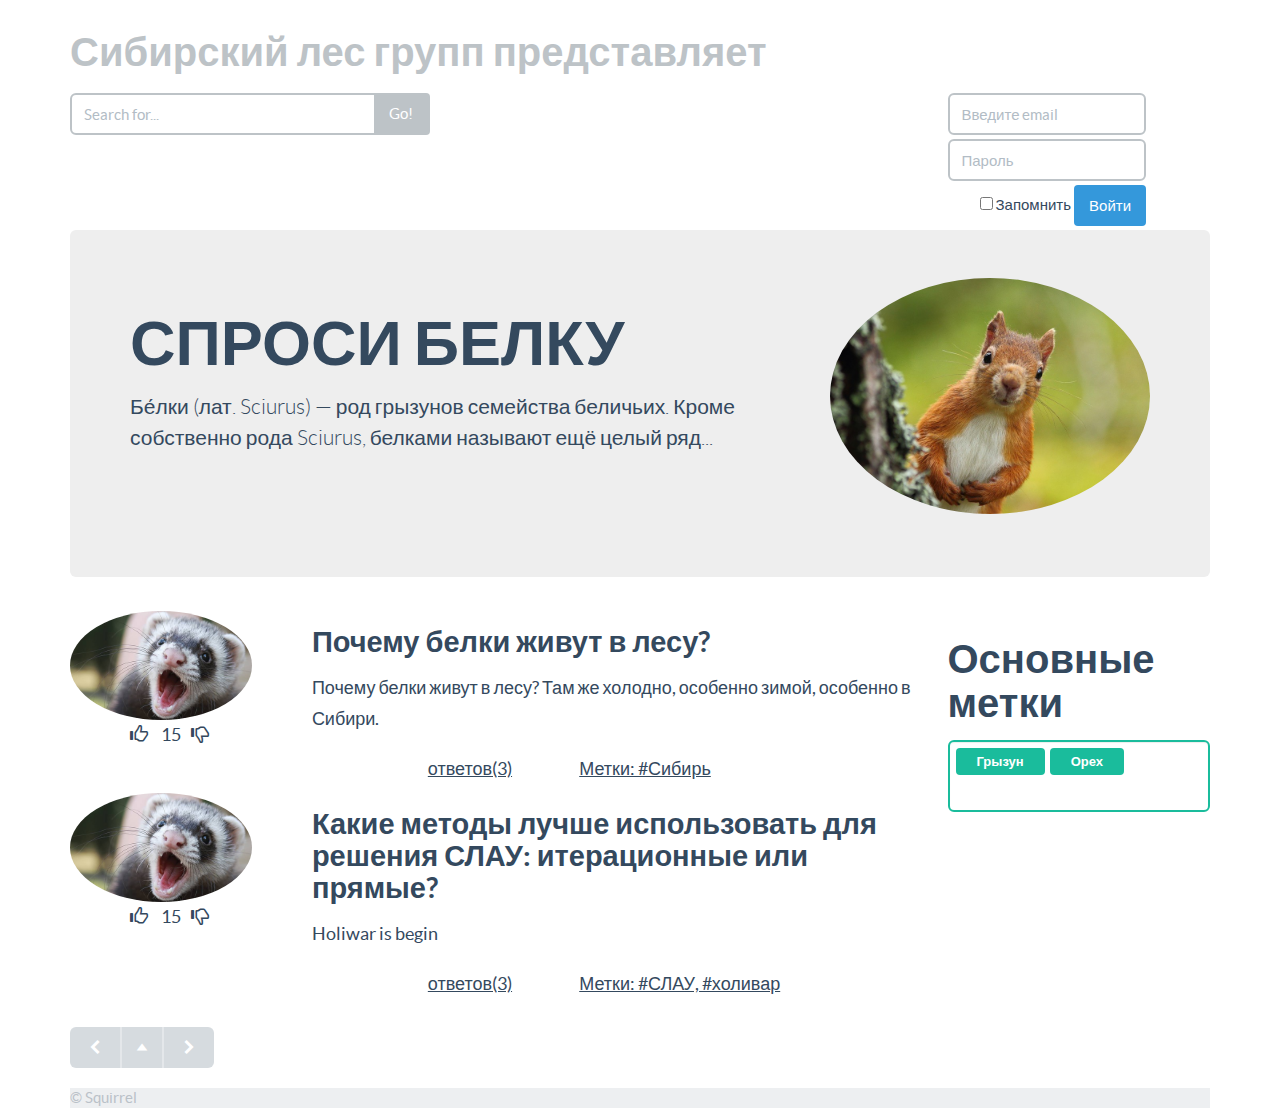
==== commit 3b255f4a: "u" ====
--- a/index.html
+++ b/index.html
@@ -38,8 +38,8 @@
 		<div class="header clearfix">
        		<h3 class="text-muted">Сибирский лес групп представляет</h3>
         </div>	
- 		<div class="row add-margin">	
-			<div class="col-lg-4 col-md-4 pull-left">
+ 		<div class="row ">	
+			<div class="col-lg-4 col-md-4 add-margin pull-left">
 				<div class="input-group">
 					<input type="text" class="form-control" placeholder="Search for...">
 					<span class="input-group-btn">
@@ -82,10 +82,40 @@
 
 
 		<div class="row">
-			<p class="col-lg-3 pull-left"><img src="chorek.jpg" class="img-responsive img-circle belka"></p>
-			<p class="col-lg-6">Почему белки живут в лесу? Там же холодно, особенно зимой, особенно в Сибири.</p>
+			<div class="col-lg-9 pull-left"> 
+				<div class="form-inline row index-question">
+					<p class=" col-lg-3 pull-left row">
+						<img src="chorek.jpg" class="img-responsive img-circle belka">
+						<span class="glyphicon glyphicon-thumbs-up col-lg-3 col-lg-push-3 add-margin" aria-hidden="true"></span>
+						<span class="ol-lg-3 col-lg-push-4"> 15 </span>
+						<span class="glyphicon glyphicon-thumbs-down col-lg-3 col-lg-push-4 add-margin" aria-hidden="true"></span>
+					</p>
+					<div class="col-lg-9 pull-right row">
+						<h4> Почему белки живут в лесу? </h4>
+						<p>Почему белки живут в лесу? Там же холодно, особенно зимой, особенно в Сибири.</p>
+						<span class="col-lg-3 col-lg-push-2 answers"> ответов(3) </span>
+						<span class="col-lg-6 col-lg-push-2 answers"> Метки: #Сибирь </span>
+					</div>
+				</div>
+				<div class="form-inline row index-question">
+					<p class=" col-lg-3 pull-left row">
+						<img src="chorek.jpg" class="img-responsive img-circle belka">
+						<span class="glyphicon glyphicon-thumbs-up col-lg-3 col-lg-push-3 add-margin" aria-hidden="true"></span>
+						<span class="ol-lg-3 col-lg-push-4"> 15 </span>
+						<span class="glyphicon glyphicon-thumbs-down col-lg-3 col-lg-push-4 add-margin" aria-hidden="true"></span>
+					</p>
+					<div class="col-lg-9 pull-right row">
+						<h4> Какие методы лучше использовать для решения СЛАУ: итерационные или прямые? </h4>
+						<p>Holiwar is begin</p>
+						<span class="col-lg-3 col-lg-push-2 answers"> ответов(3) </span>
+						<span class="col-lg-6 col-lg-push-2 answers"> Метки: #СЛАУ, #холивар  </span>
+					</div>
+				</div>
+
+			</div>
 			
 			<div class="col-lg-3">
+				<h3> Основные метки </h3>
 				<!-- Primary tags input -->
 				<div class="tagsinput-primary">
 					<input name="tagsinput" class="tagsinput" data-role="tagsinput" value="Грызун, Орех" />
--- a/css/mystyle.css
+++ b/css/mystyle.css
@@ -6,6 +6,15 @@
 	margin: 4px 0px; } +.index-question{+	/*border: 4px double black; *//* Параметры границы */+	margin: 4px 0px;+ }++.answers{+	margin: 4px 0px;+ 	text-decoration: underline;+}  .input-group .bootstrap-tagsinput {     border-top-right-radius: 0;